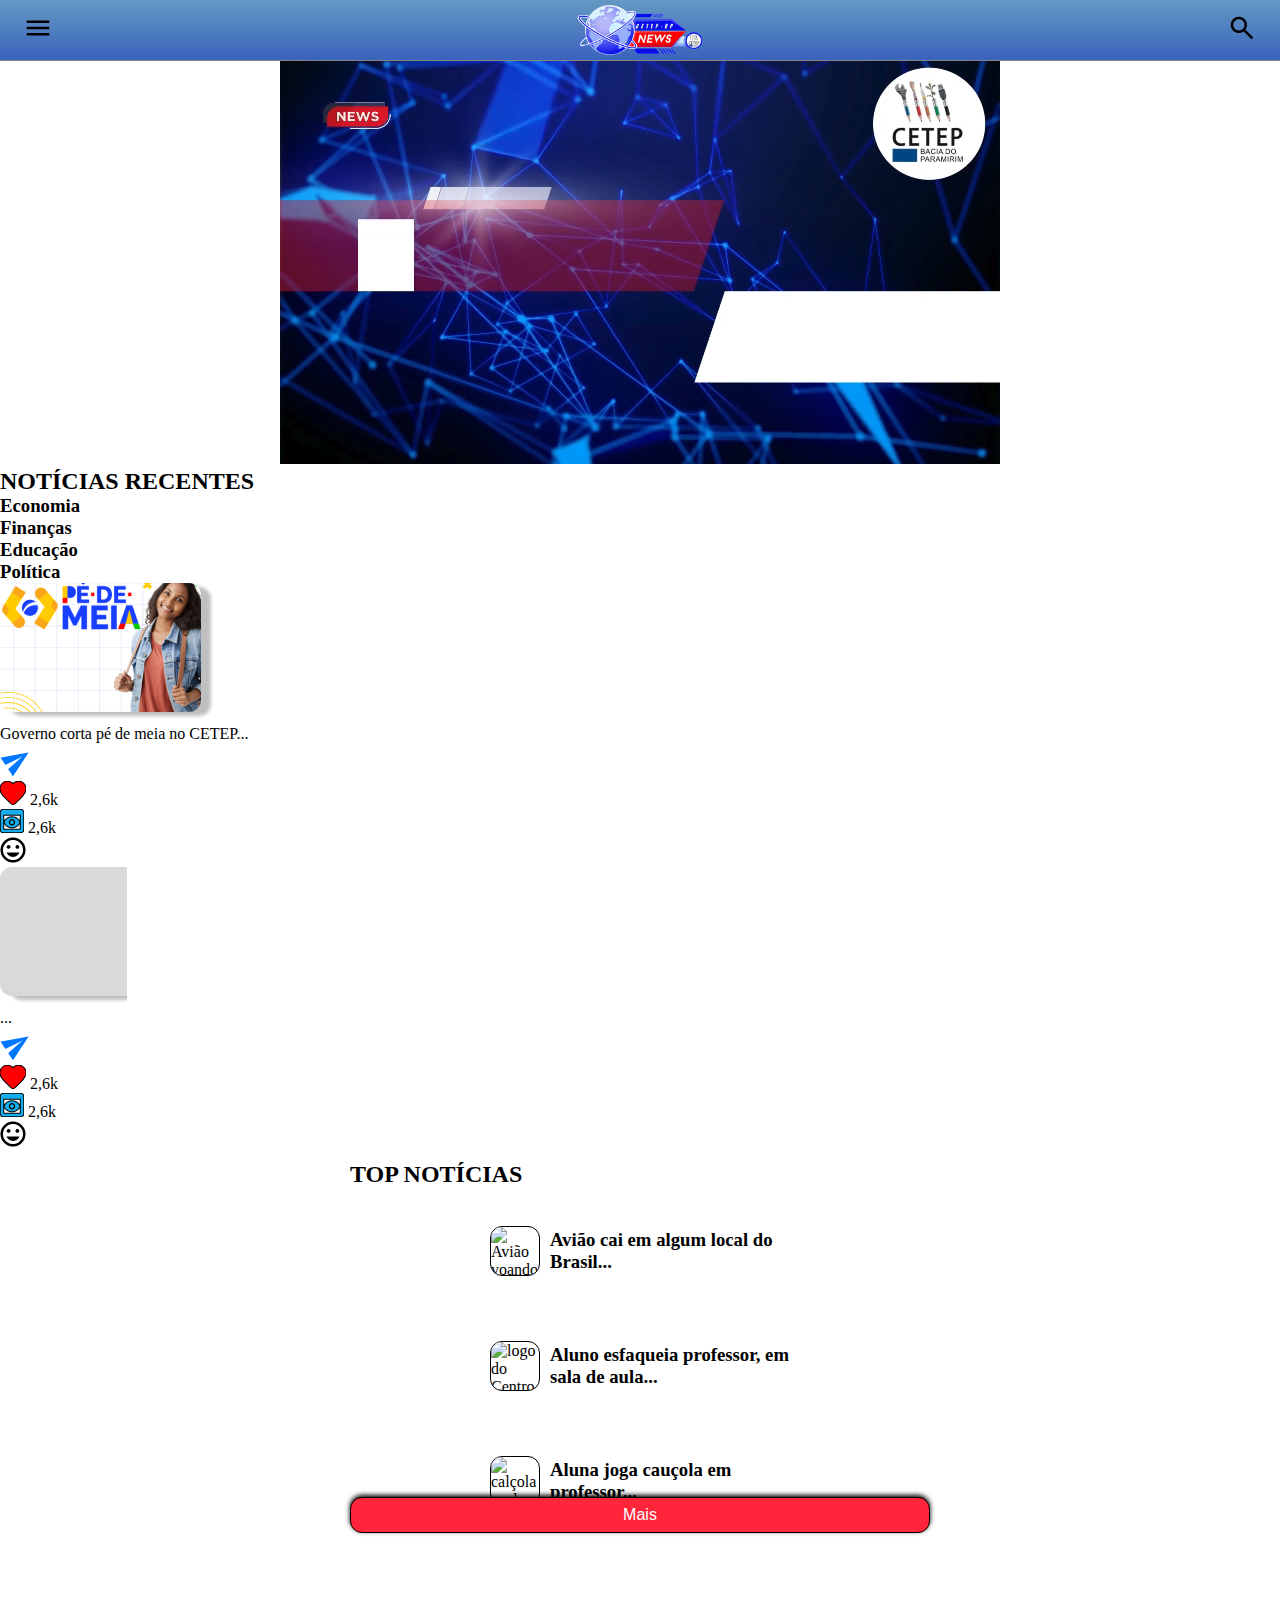
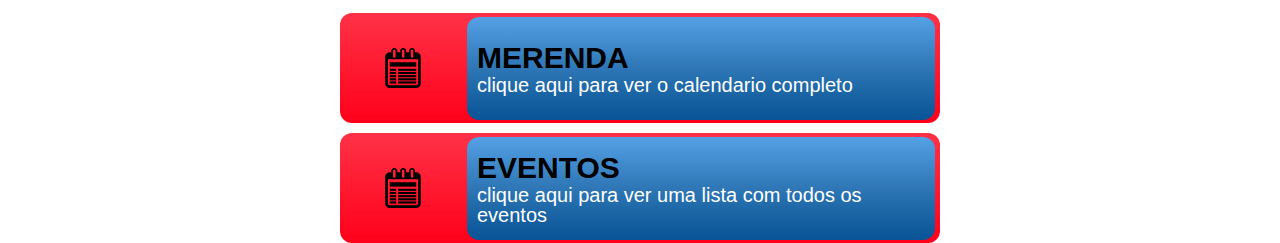
==== index.html @ ab8bcee1 "iniciei a página de pesquisa" ====
<!DOCTYPE html>
<html lang="pt-br">
  <head>
    <meta charset="UTF-8" />
    <meta name="viewport" content="width=device-width, initial-scale=1.0" />
    <title>Document</title>
    <link rel="stylesheet" href="/assets/style/header.css" />
    <link rel="stylesheet" href="/assets/style/video-banner.css" />
    <link rel="stylesheet" href="/assets/style/top_news.css" />
    <link rel="stylesheet" href="/assets/style/btn-event-snack.css" />
    <link rel="stylesheet" href="/assets/style/menu.css" />
  </head>
  <body>
    <header class="header">
        <div class="header__left">
          <button class="icon-btn" aria-label="Menu" onclick="openMenu()">             
              <i class="menu-icon"><img src="/assets/icons/menu.png" alt=""></i>
          </button>
        </div>
        <div class="header__center">
          <img src="/assets/logo.png" alt="Logo" class="logo">
        </div>
        <div class="header__right">
          <button class="icon-btn" aria-label="Buscar" onclick="goToSearchPage()">
              <i class="quest-icon"><img src="/assets/icons/search.png" alt=""></i>  
          </button>
        </div>  
    </header>

    <div id="sidebar" class="sidebar">
      <button class="close-btn" onclick="closeMenu()">
        <img src="/assets/icons/back.png" alt="Back" class="back-icon" />
      </button>
      <ul>
        <li></li>
        <li></li>
        <li></li>
        <li></li>
        <li></li>
        <li></li>
      </ul>
    </div>

    <main class="content-placeholder">
      <section class="video-banner">
        <div class="video-banner__container">
          <video
            muted
            autoplay
            loop
            src="/assets/banner-video/vinheta(720p).mp4"
            type="video/mp4"
          ></video>
        </div>
      </section>

      <section class="recent-news">
        <h2 class="recent-news__title">NOTÍCIAS RECENTES</h2>
        <div class="recent-news__flex-wrapper">
          <h3 class="recent-news__topic recent-news__topic--current">
            Economia
          </h3>
          <h3 class="recent-news__topic">Finanças</h3>
          <h3 class="recent-news__topic">Educação</h3>
          <h3 class="recent-news__topic">Política</h3>
        </div>
        <ul class="recent-news__list">
          <li class="recent-news__list-item">
            <article class="recent-news__article">
              <figure class="recent-news__figure">
                <img
                  class="recent-news__figure-img"
                  src="/assets/imagens/881771d2-0f5d-41e9-b024-b5e7a194ac9a.png"
                  alt="Imagem da notícia Governo corta pé de meia no CETEP"
                />
                <figcaption class="recent-news__figure-description">
                  Governo corta pé de meia no CETEP...
                </figcaption>
              </figure>
              <div class="recent-news__logo-send">
                <img
                  class="recent-news__logo-send-icon"
                  src="/assets/imagens/send.png"
                  alt="Ícone de envio"
                />
              </div>
              <div class="recent-news__flex-wrapper">
                <div class="recent-news__flex-item">
                  <img
                    class="recent-news__flex-item-icon"
                    src="/assets/imagens/favorite.png"
                    alt="Ícone de coração"
                  />
                  <span class="recent-news__flex-item-amount">2,6k</span>
                </div>
                <div class="recent-news__flex-item">
                  <img
                    class="recent-news__flex-item-icon"
                    src="/assets/imagens/preview@2x.png"
                    alt="Ícone de visualizações"
                  />
                  <span class="recent-news__flex-item-amount">2,6k</span>
                </div>
                <div class="recent-news__flex-item">
                  <img
                    class="recent-news__flex-item-icon"
                    src="/assets/imagens/mood.png"
                    alt="Ícone de reação"
                  />
                </div>
              </div>
            </article>
          </li>
          <li class="recent-news__list-item">
            <article class="recent-news__article"></article>
              <figure class="recent-news__figure">
                <img
                  class="recent-news__figure-img"
                  src="/assets/imagens/Noticia 1.png"
                  alt="..."
                />
                <figcaption class="recent-news__figure-description">
                  ...
                </figcaption>
              </figure>
              <div class="recent-news__logo-send">
                <img
                  class="recent-news__logo-send-icon"
                  src="/assets/imagens/send.png"
                  alt="Ícone de envio"
                />
              </div>
              <div class="recent-news__flex-wrapper">
                <div class="recent-news__flex-item">
                  <img
                    class="recent-news__flex-item-icon"
                    src="/assets/imagens/favorite.png"
                    alt="Ícone de coração"
                  />
                  <span class="recent-news__flex-item-amount">2,6k</span>
                </div>
                <div class="recent-news__flex-item">
                  <img
                    class="recent-news__flex-item-icon"
                    src="/assets/imagens/preview@2x.png"
                    alt="Ícone de visualizações"
                  />
                  <span class="recent-news__flex-item-amount">2,6k</span>
                </div>
                <div class="recent-news__flex-item">
                  <img
                    class="recent-news__flex-item-icon"
                    src="/assets/imagens/mood.png"
                    alt="Ícone de reação"
                  />
                </div>
              </div>
            </article>
          </li>
        </ul>
      </section>

      <section class="top-news">
        <h2 class="top-news__title">Top Notícias</h2>
        <div class="top-news__container-news">
          <article class="top-news__container-news__news news-1">
            <div class="top-news__container-news__news__flex-wrapper">
              <img
                class="top-news__news__image"
                src="https://s3-alpha-sig.figma.com/img/9267/a605/ad4c882290904386f408c2b4925c72bc?Expires=1726444800&Key-Pair-Id=APKAQ4GOSFWCVNEHN3O4&Signature=SmlnEPfN4P7Y6n1h6jgkSDFNb5tcEDCjHFh0bXZizIm7yPzZYvLxmJBl0ynG0OcWTeX6sUHoN1j-qKBONegkNFSA9r9N~HwqEWx15SQZUUAmqLRM4RTxiYrfu4nMIyE5uv7cB8iI0AQjtvuCqQRhux5kNaWlJ91FTKhGDXNKeiZgpVrqCcp0MKLJL0Ie0Iyqv6YZWTtBSf-xEJYf-yrtORMC8kNrkS17BtavLcXYt0C-GPNB4QO6h0JZ8ViT27tpC0dclsOsxcoihxuWHzgznBjdclsKi6xRQyUy~-gwHEp-YMFVqYwZWQzg8WNO7Qcv4zG1qI3-szdyKqa5ttTDyw__"
                alt="Avião voando em um céu azul"
              />
              <h3 class="top-news__news__title">
                Avião cai em algum local do Brasil...
              </h3>
            </div>
          </article>
          <article class="top-news__container-news__news news-2">
            <div class="top-news__container-news__news__flex-wrapper">
              <img
                class="top-news__news__image"
                src="https://s3-alpha-sig.figma.com/img/c970/db23/ce4ad0e0dff663d79945827b998bda59?Expires=1726444800&Key-Pair-Id=APKAQ4GOSFWCVNEHN3O4&Signature=LhJaVsnc~i1gOlueGEde0kvOKfjSab0SZWXvaiOBsNJg1kN6RbIWqTPfcnnJPmMIlSY6I9TmQQAopHPjx0GptFPgOGwE2wzwTAZ-RaXbm6r7SuaR4vBLdP8l0r~6DpnSO0U2COv5kPiSBvMS4dL65h3Nle9sWQc8Q1Ct9OslcMU1JIr2L-FapMc24jmzLP-a1Qow4VnBxSxVXPqItj1axMKL4YHxpZJ7Gssl1oiRlcx6F3zcC6moYVAs2oau~AdUN5EIgr4zldjgpFRni4hAhB30HskkFL~15cbW-4~hcgIwaxP-70kThVT4h~ixXXvzvCnh0FyGX9q8Kx58rb484g__"
                alt="logo do Centro Territorial de Educação Profissional da Bacia do Paramirim"
              />
              <h3 class="top-news__news__title">
                Aluno esfaqueia professor, em sala de aula...
              </h3>
            </div>
          </article>
          <article class="top-news__container-news__news news-3">
            <div class="top-news__container-news__news__flex-wrapper">
              <img
                class="top-news__news__image"
                src="https://s3-alpha-sig.figma.com/img/4c82/6944/4626936823f64af91bbf6737865df492?Expires=1726444800&Key-Pair-Id=APKAQ4GOSFWCVNEHN3O4&Signature=GhG9CccRzSScDaRrfyyg1tohVyp6EEpO~ucsHcrXuC30rqVxsqVbTuXVsZ5F7jzzuGjHXcwF6E8mjr9VNo1W4JR9DfP--N~hwmhLJm3A0dcvPIvDg74zwP7ZrIoaOQaG-eOkjAO3ScwqH~YTuTTAktZyYZWbtrHdx~7Lewjo1r8~KUfebMAjVPI3VcVejcmdx9BZ13pZxtcmns3YG~afeXaruHhaeIn4ptIOI24evuX9ZDaGCGlmNYWWRVL3PobLOEX~3Cak4p4qttfNE~0as~qvQOlXZaOmRxZpbHuiMlkza5oUwtE6JytZizoij9~W1SeZGlfJhOYEXifiWHR0Gw__"
                alt="calçola azul em um fundo branco"
              />
              <h3 class="top-news__news__title">
                Aluna joga cauçola em professor...
              </h3>
            </div>
          </article>
          <button class="top-news__news__button">Mais</button>
        </div>
      </section>

      <section>
        <div class="bnt-container">
          <div class="btn-container__flex-wrapper">
            <div class="bnt-container__container-icon">
              <img src="/assets/icons/list.png" alt="Ícone de lista" />
            </div>
            <button class="bnt-container__btn">
              <h3 class="bnt-container__btn__title">Merenda</h3>
              <p class="bnt-container__btn__description">
                clique aqui para ver o calendario completo
              </p>
            </button>
          </div>
          <div class="btn-container__flex-wrapper">
            <div class="bnt-container__container-icon">
              <img src="/assets/icons/list.png" alt="Ícone de lista" />
            </div>
            <button class="bnt-container__btn">
              <h3 class="bnt-container__btn__title">Eventos</h3>
              <p class="bnt-container__btn__description">
                clique aqui para ver uma lista com todos os eventos
              </p>
            </button>
          </div>
        </div>
      </section>
    </main>
<script src="assets/script/menu.js"></script>
<script src="assets/script/search.js"></script>
</body>
</html>
---- assets/style/header.css ----
* {
    margin: 0;
    padding: 0;
    box-sizing: border-box;
}

body {
    padding-top: 60px; 
}

.header {
    margin: 0px;
    position: fixed;
    top: 0;
    left: 0;
    width: 100%;
    height: 61px;
    background: linear-gradient(#6499C3, #3A63BD);
    border-bottom: 1px solid #888585;
    display: flex;
    align-items: center;
    justify-content: space-between;
    padding: 0 10px;
    z-index: 1000;
}

.header__left,
.header__center,
.header__right {
    display: flex;
    align-items: center;
}

.icon-btn {
    background: none;
    border: none;
    font-size: 30px;
    cursor: pointer;
    color: #000000;
    margin: 0 5px;
    padding: 8px;
    transition: background-color 0.3s, color 0.3s;
    line-height: 30px;
}

.icon-btn:hover {
    background-color: #ffffff1e;
}

.icon-btn img{
    width: 30px;
    height: auto;
}

.logo {
    object-fit: contain;
    width: 158px;  
    height: auto;
}

.header__center {
    flex: 1;
    display: flex;
    justify-content: center;
    height: 55px;
}

@media (max-width: 300px) {
    .header {
        height: 50px;  
        padding: 0 5px;  
    }

    .logo {
        width: 120px; 
        max-width: 100%; 
        height: auto;
    }

    .icon-btn {
        padding: 5px; 
    }

    .icon-btn img{
        width: 20px;
    }

    .header__center {
        justify-content: center;
        align-items: center;
    }
}
---- assets/style/video-banner.css ----
.video-banner {
    width: 100%;
    height: auto;
    display: flex;
    align-items: center;
    justify-content: center;
}

.video-banner__container {
    height: 100%;
    width: auto;
    max-width: 100%;
    overflow: hidden;
}

.video-banner__container video {
    width: 100%;
    object-fit: contain;
}
---- assets/style/top_news.css ----
.top-news {
    max-width: 600px;
    padding: 0 10px;
    margin: 0 auto;
}

.top-news__title {
    padding: 10px 0;
    text-transform: uppercase;
}

.top-news__container-news {
    position: relative;
    display: flex;
    flex-direction: column;
    gap: 10px;
}

.top-news__container-news__news {
    border-radius: 12px;
    height: 105px;
    position: relative;
    overflow: hidden;
    padding: 0 5px;
}

.top-news__container-news__news::before {
    content: "";
    position: absolute;
    top: 0;
    left: 0;
    width: 100%;
    height: 100%;
    opacity: 0.5;
    background-size: cover;
    background-position: center;
    z-index: -1;
}

.news-1::before {
    background-image: url('https://s3-alpha-sig.figma.com/img/4b69/0b40/750e8a2194b7a13f35cb87f36e33505f?Expires=1726444800&Key-Pair-Id=APKAQ4GOSFWCVNEHN3O4&Signature=BT1iXRDtd8vjC~mhBs3nJO~cOgImQofwvvz~NtLfVUqpKIaRCvh~y93N7~b8f5tbQflgb~pk7NFDVa0VGn7hZjeUfsrXuIWX8GifHLWrkaJn7afSFfYvm6APDJtRKYHmijJ9Mo7z1OefmziZfIXyR00SMMCqgAi44A1VI5x8ljwUzzEgg2RfQF9fTbgJQefQ74tZWqhgIa2aHRRIshY40uidWS3p4071Ccn2XZJkBCP0221OLifiotIxMnstFhDVjHY32~y-sZlLbb4ZIAnwMrFy4MFU9tx9M8E5FAMXcuRO~1uonkJFMgydeLXWIcsuMs7R6n2tHBsG2ZofGrzv3w__');
}

.news-2::before {
    background-image: url('https://s3-alpha-sig.figma.com/img/06b6/49b7/d68ef55b9555887b4f47e6476ecf3542?Expires=1726444800&Key-Pair-Id=APKAQ4GOSFWCVNEHN3O4&Signature=iJQrkOLai3PvTvkHbUgUu9Bun8g3~dLXmuEbhT7E8IoLsj~[base64]~pz5Uq9KV~uJQA3MCqNwrsZ-w-kRZ8xDuIrCQwHPqo7~nqc7o6loYTLcgCXWZnA__');
}

.news-3::before {
    background-image: url('https://s3-alpha-sig.figma.com/img/f53c/5359/126b710d414960adc6b69b098dd672f1?Expires=1726444800&Key-Pair-Id=APKAQ4GOSFWCVNEHN3O4&Signature=F8DjsXarquME~0NTX2Ji14OC2Qw7ha1mx7UJweSfB9CFH0gkbhxWQ9actuJ2lthyZhdhRq5t62-N3QCNUIi0IyxMnUuqNKukQLUUau8bY12uMVyQeSOFqsiGBSYbJGFeHj-346m4fvP55gbipVZ~CSXN77A8sReYtenq2mJux6DpcwZfjoNxnwgr2yRy5z8XWDuzhYPW26Mix5kezRAq97WEZ3cVPbKUufEL~73RhPrsLY3F5-x4x47AMEJZ4RTx8uXWEVq1dDqRMqW2UKeddHM3SZIfRXgaL0hpwoBY-aShR0RLSh1QSk7wgALmVXAjJqcSU1DCa-OX7OPYc~mm9w__');
}

.top-news__container-news__news__flex-wrapper {
    display: flex;
    align-items: center;
    height: 100%;
    justify-content: center;
    gap: 10px;
}

.top-news__news__image {
    width: 50px;
    height: 50px;
    border: 1px solid black;
    border-radius: 12px;
}

.top-news__news__title {
    max-width: 240px;
}

.top-news__news__button {
    width: 100%;
    height: 36px;
    border: 1px solid black;
    border-radius: 12px;
    background-color: #FF263C;
    color: #fff;
    font-size: 16px;
    box-shadow: 0px -2px 5px black;
    position: absolute;
    bottom: 0;
    cursor: pointer;
}
---- assets/style/btn-event-snack.css ----
.bnt-container {
    display: flex;
    flex-direction: column;
    gap: 10px;
    max-width: 600px;
    margin: 80px auto 0;
}

.btn-container__flex-wrapper {
    display: flex;
    align-items: center;
    height: 110px;
    background-image: linear-gradient(to bottom, #FF3247, #FF001A);
    border-radius: 12px;
    justify-content: space-between;
    padding: 5px;
    gap: 5px;
}

.bnt-container__container-icon {
    width: 20%;
    display: flex;
    justify-content: center;
}

.bnt-container__btn {
    width: 80%;
    background-image: linear-gradient(to bottom, #54A1E5, #2E76B5, #075395);
    border: none;
    border-radius: 12px;
    cursor: pointer;
    padding: 5px 10px;
    height: 103px;
    text-align: left;
}

.bnt-container__btn__title {
    font-size: 30px;
    text-transform: uppercase;
}

.bnt-container__btn__description {
    font-size: 20px;
    font-weight: 400;
    line-height: 20px;
    color: #fff;
}
---- assets/style/menu.css ----
.sidebar {
    height: 646px;
    width:308px ;
    position: fixed;
    top: 0;
    left: -308px;
    background-color: #555555;
    overflow-x: hidden;
    transition: left 0.5s;
    padding-top: 20px;
    z-index: 1000;
    border-radius: 0px 12px 12px 0px;
    border: 1px #000000;
}

.sidebar.open{
    left: 0;
}

.sidebar ul {
    list-style-type: none;
    padding: 32px 10px;
}

.sidebar ul li {
    padding: 0px;
    margin: 10px 0px;
    text-align: left;
    background-color:#2C2C2C ;
    width: 276px;
    height: 48px;
    border-radius: 8px;
}

.sidebar .close-btn {
    position: absolute;
    top: 16px;
    left: 16px;
    background: none;
    border: none;
    cursor: pointer;
    
}

.sidebar .back-icon {
    width: 30px;
    height: auto;
}
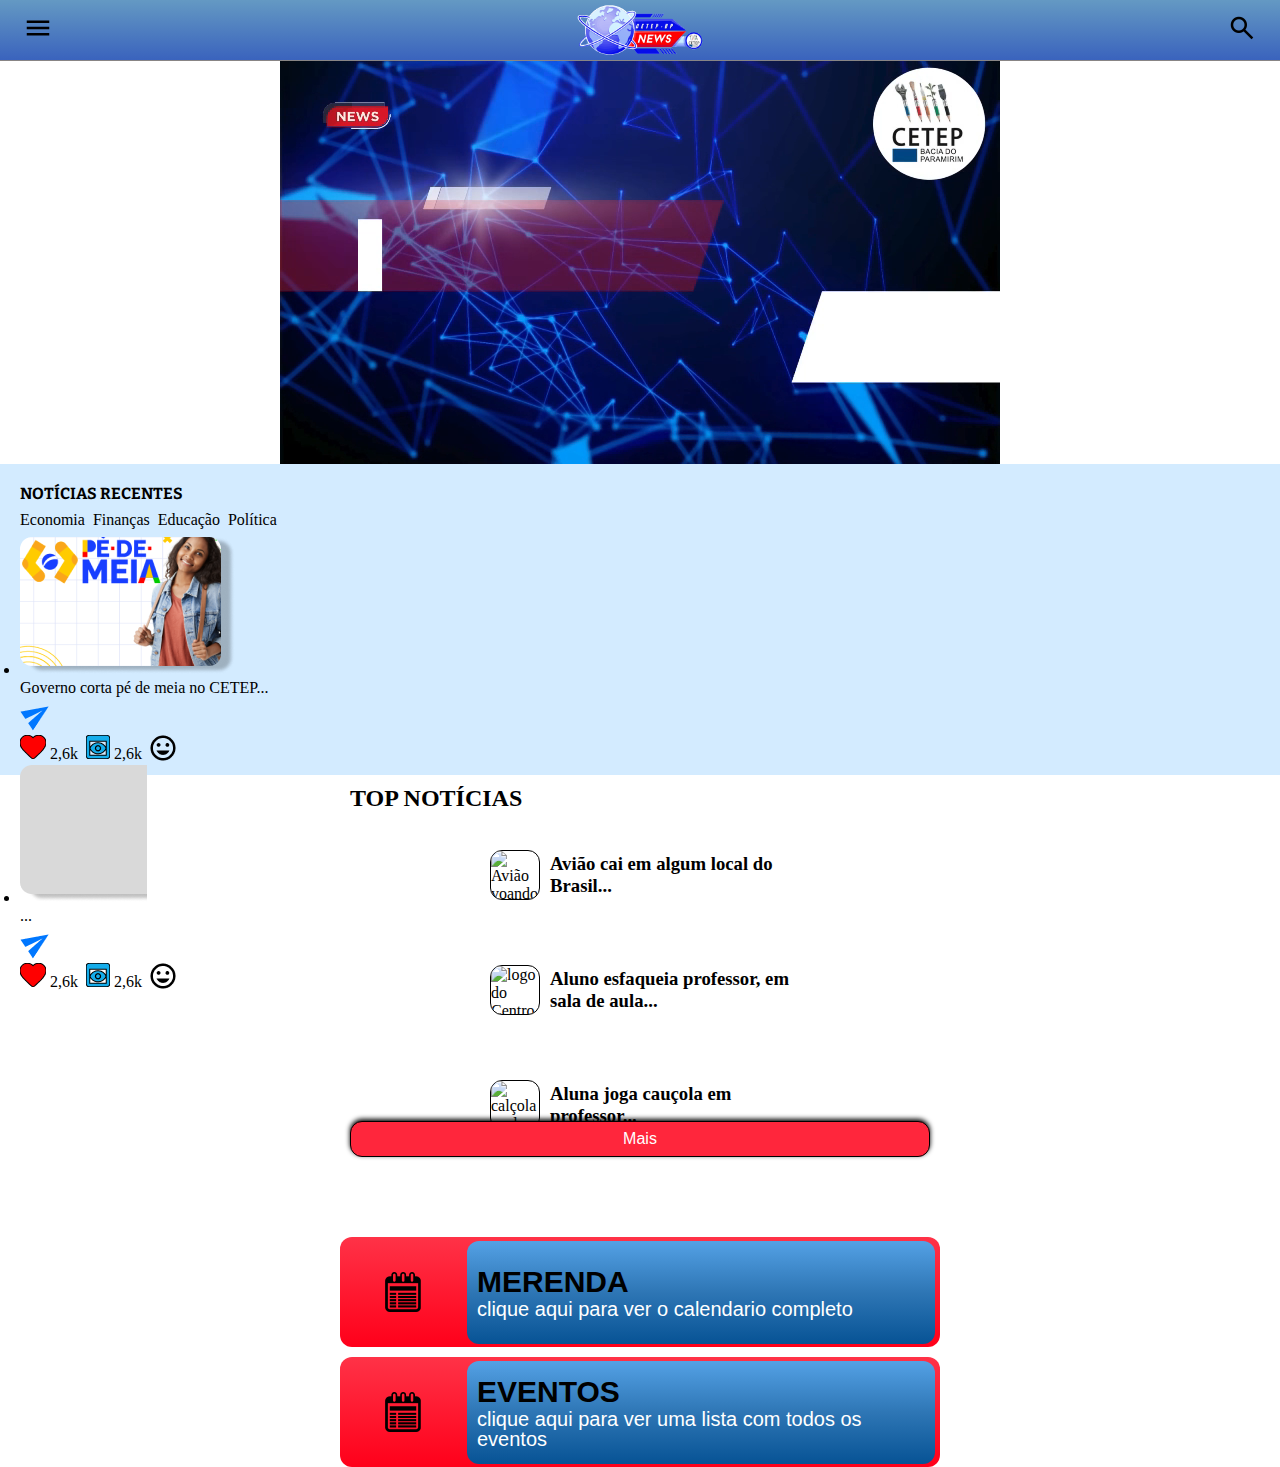
==== commit ae0a91e1: "Iniciei a estilização nas noticias recentes e criei, na verdade separei o css padrão no index.css" ====
--- a/index.html
+++ b/index.html
@@ -4,29 +4,37 @@
     <meta charset="UTF-8" />
     <meta name="viewport" content="width=device-width, initial-scale=1.0" />
     <title>Document</title>
+
+    <link rel="preconnect" href="https://fonts.googleapis.com">
+    <link rel="preconnect" href="https://fonts.gstatic.com" crossorigin>
+    <link href="https://fonts.googleapis.com/css2?family=Bitter:ital,wght@0,100..900;1,100..900&display=swap" rel="stylesheet">
+
+    <link rel="stylesheet" href="/assets/style/index.css">
     <link rel="stylesheet" href="/assets/style/header.css" />
     <link rel="stylesheet" href="/assets/style/video-banner.css" />
+    <link rel="stylesheet" href="/assets/style/recent-news.css">
     <link rel="stylesheet" href="/assets/style/top_news.css" />
     <link rel="stylesheet" href="/assets/style/btn-event-snack.css" />
     <link rel="stylesheet" href="/assets/style/menu.css" />
+
+
   </head>
   <body>
     <header class="header">
-        <div class="header__left">
-          <button class="icon-btn" aria-label="Menu" onclick="openMenu()">             
-              <i class="menu-icon"><img src="/assets/icons/menu.png" alt=""></i>
-          </button>
-        </div>
-        <div class="header__center">
-          <img src="/assets/logo.png" alt="Logo" class="logo">
-        </div>
-        <div class="header__right">
-          <button class="icon-btn" aria-label="Buscar" onclick="goToSearchPage()">
-              <i class="quest-icon"><img src="/assets/icons/search.png" alt=""></i>  
-          </button>
-        </div>  
+      <div class="header__left">
+        <button class="icon-btn" aria-label="Menu" onclick="openMenu()">
+            <i class="menu-icon"><img src="/assets/icons/menu.png" alt=""></i>
+        </button>
+      </div>
+      <div class="header__center">
+        <img src="/assets/logo.png" alt="Logo" class="logo">
+      </div>
+      <div class="header__right">
+        <button class="icon-btn" aria-label="Buscar" onclick="goToSearchPage()">
+            <i class="quest-icon"><img src="/assets/icons/search.png" alt=""></i>
+        </button>
+      </div>
     </header>
-
     <div id="sidebar" class="sidebar">
       <button class="close-btn" onclick="closeMenu()">
         <img src="/assets/icons/back.png" alt="Back" class="back-icon" />
@@ -40,196 +48,194 @@
         <li></li>
       </ul>
     </div>
-
-    <main class="content-placeholder">
-      <section class="video-banner">
-        <div class="video-banner__container">
-          <video
-            muted
-            autoplay
-            loop
-            src="/assets/banner-video/vinheta(720p).mp4"
-            type="video/mp4"
-          ></video>
-        </div>
-      </section>
-
-      <section class="recent-news">
-        <h2 class="recent-news__title">NOTÍCIAS RECENTES</h2>
-        <div class="recent-news__flex-wrapper">
-          <h3 class="recent-news__topic recent-news__topic--current">
-            Economia
-          </h3>
-          <h3 class="recent-news__topic">Finanças</h3>
-          <h3 class="recent-news__topic">Educação</h3>
-          <h3 class="recent-news__topic">Política</h3>
-        </div>
-        <ul class="recent-news__list">
-          <li class="recent-news__list-item">
-            <article class="recent-news__article">
-              <figure class="recent-news__figure">
+    <div class="container">
+      <main class="content-placeholder">
+        <section class="video-banner">
+          <div class="video-banner__container">
+            <video
+              muted
+              autoplay
+              loop
+              src="/assets/banner-video/vinheta(720p).mp4"
+              type="video/mp4"
+            ></video>
+          </div>
+        </section>
+        <section class="recent-news">
+          <h2 class="recent-news__title">NOTÍCIAS RECENTES</h2>
+          <div class="recent-news__flex-wrapper">
+            <h3 class="recent-news__topic recent-news__topic--current">
+              Economia
+            </h3>
+            <h3 class="recent-news__topic">Finanças</h3>
+            <h3 class="recent-news__topic">Educação</h3>
+            <h3 class="recent-news__topic">Política</h3>
+          </div>
+          <ul class="recent-news__list">
+            <li class="recent-news__list-item">
+              <article class="recent-news__article">
+                <figure class="recent-news__figure">
+                  <img
+                    class="recent-news__figure-img"
+                    src="/assets/imagens/881771d2-0f5d-41e9-b024-b5e7a194ac9a.png"
+                    alt="Imagem da notícia Governo corta pé de meia no CETEP"
+                  />
+                  <figcaption class="recent-news__figure-description">
+                    Governo corta pé de meia no CETEP...
+                  </figcaption>
+                </figure>
+                <div class="recent-news__logo-send">
+                  <img
+                    class="recent-news__logo-send-icon"
+                    src="/assets/imagens/send.png"
+                    alt="Ícone de envio"
+                  />
+                </div>
+                <div class="recent-news__flex-wrapper">
+                  <div class="recent-news__flex-item">
+                    <img
+                      class="recent-news__flex-item-icon"
+                      src="/assets/imagens/favorite.png"
+                      alt="Ícone de coração"
+                    />
+                    <span class="recent-news__flex-item-amount">2,6k</span>
+                  </div>
+                  <div class="recent-news__flex-item">
+                    <img
+                      class="recent-news__flex-item-icon"
+                      src="/assets/imagens/preview@2x.png"
+                      alt="Ícone de visualizações"
+                    />
+                    <span class="recent-news__flex-item-amount">2,6k</span>
+                  </div>
+                  <div class="recent-news__flex-item">
+                    <img
+                      class="recent-news__flex-item-icon"
+                      src="/assets/imagens/mood.png"
+                      alt="Ícone de reação"
+                    />
+                  </div>
+                </div>
+              </article>
+            </li>
+            <li class="recent-news__list-item">
+              <article class="recent-news__article"></article>
+                <figure class="recent-news__figure">
+                  <img
+                    class="recent-news__figure-img"
+                    src="/assets/imagens/Noticia 1.png"
+                    alt="..."
+                  />
+                  <figcaption class="recent-news__figure-description">
+                    ...
+                  </figcaption>
+                </figure>
+                <div class="recent-news__logo-send">
+                  <img
+                    class="recent-news__logo-send-icon"
+                    src="/assets/imagens/send.png"
+                    alt="Ícone de envio"
+                  />
+                </div>
+                <div class="recent-news__flex-wrapper">
+                  <div class="recent-news__flex-item">
+                    <img
+                      class="recent-news__flex-item-icon"
+                      src="/assets/imagens/favorite.png"
+                      alt="Ícone de coração"
+                    />
+                    <span class="recent-news__flex-item-amount">2,6k</span>
+                  </div>
+                  <div class="recent-news__flex-item">
+                    <img
+                      class="recent-news__flex-item-icon"
+                      src="/assets/imagens/preview@2x.png"
+                      alt="Ícone de visualizações"
+                    />
+                    <span class="recent-news__flex-item-amount">2,6k</span>
+                  </div>
+                  <div class="recent-news__flex-item">
+                    <img
+                      class="recent-news__flex-item-icon"
+                      src="/assets/imagens/mood.png"
+                      alt="Ícone de reação"
+                    />
+                  </div>
+                </div>
+              </article>
+            </li>
+          </ul>
+        </section>
+        <section class="top-news">
+          <h2 class="top-news__title">Top Notícias</h2>
+          <div class="top-news__container-news">
+            <article class="top-news__container-news__news news-1">
+              <div class="top-news__container-news__news__flex-wrapper">
                 <img
-                  class="recent-news__figure-img"
-                  src="/assets/imagens/881771d2-0f5d-41e9-b024-b5e7a194ac9a.png"
-                  alt="Imagem da notícia Governo corta pé de meia no CETEP"
+                  class="top-news__news__image"
+                  src="https://s3-alpha-sig.figma.com/img/9267/a605/ad4c882290904386f408c2b4925c72bc?Expires=1726444800&Key-Pair-Id=APKAQ4GOSFWCVNEHN3O4&Signature=SmlnEPfN4P7Y6n1h6jgkSDFNb5tcEDCjHFh0bXZizIm7yPzZYvLxmJBl0ynG0OcWTeX6sUHoN1j-qKBONegkNFSA9r9N~HwqEWx15SQZUUAmqLRM4RTxiYrfu4nMIyE5uv7cB8iI0AQjtvuCqQRhux5kNaWlJ91FTKhGDXNKeiZgpVrqCcp0MKLJL0Ie0Iyqv6YZWTtBSf-xEJYf-yrtORMC8kNrkS17BtavLcXYt0C-GPNB4QO6h0JZ8ViT27tpC0dclsOsxcoihxuWHzgznBjdclsKi6xRQyUy~-gwHEp-YMFVqYwZWQzg8WNO7Qcv4zG1qI3-szdyKqa5ttTDyw__"
+                  alt="Avião voando em um céu azul"
                 />
-                <figcaption class="recent-news__figure-description">
-                  Governo corta pé de meia no CETEP...
-                </figcaption>
-              </figure>
-              <div class="recent-news__logo-send">
+                <h3 class="top-news__news__title">
+                  Avião cai em algum local do Brasil...
+                </h3>
+              </div>
+            </article>
+            <article class="top-news__container-news__news news-2">
+              <div class="top-news__container-news__news__flex-wrapper">
                 <img
-                  class="recent-news__logo-send-icon"
-                  src="/assets/imagens/send.png"
-                  alt="Ícone de envio"
+                  class="top-news__news__image"
+                  src="https://s3-alpha-sig.figma.com/img/c970/db23/ce4ad0e0dff663d79945827b998bda59?Expires=1726444800&Key-Pair-Id=APKAQ4GOSFWCVNEHN3O4&Signature=LhJaVsnc~i1gOlueGEde0kvOKfjSab0SZWXvaiOBsNJg1kN6RbIWqTPfcnnJPmMIlSY6I9TmQQAopHPjx0GptFPgOGwE2wzwTAZ-RaXbm6r7SuaR4vBLdP8l0r~6DpnSO0U2COv5kPiSBvMS4dL65h3Nle9sWQc8Q1Ct9OslcMU1JIr2L-FapMc24jmzLP-a1Qow4VnBxSxVXPqItj1axMKL4YHxpZJ7Gssl1oiRlcx6F3zcC6moYVAs2oau~AdUN5EIgr4zldjgpFRni4hAhB30HskkFL~15cbW-4~hcgIwaxP-70kThVT4h~ixXXvzvCnh0FyGX9q8Kx58rb484g__"
+                  alt="logo do Centro Territorial de Educação Profissional da Bacia do Paramirim"
                 />
-              </div>
-              <div class="recent-news__flex-wrapper">
-                <div class="recent-news__flex-item">
-                  <img
-                    class="recent-news__flex-item-icon"
-                    src="/assets/imagens/favorite.png"
-                    alt="Ícone de coração"
-                  />
-                  <span class="recent-news__flex-item-amount">2,6k</span>
-                </div>
-                <div class="recent-news__flex-item">
-                  <img
-                    class="recent-news__flex-item-icon"
-                    src="/assets/imagens/preview@2x.png"
-                    alt="Ícone de visualizações"
-                  />
-                  <span class="recent-news__flex-item-amount">2,6k</span>
-                </div>
-                <div class="recent-news__flex-item">
-                  <img
-                    class="recent-news__flex-item-icon"
-                    src="/assets/imagens/mood.png"
-                    alt="Ícone de reação"
-                  />
-                </div>
+                <h3 class="top-news__news__title">
+                  Aluno esfaqueia professor, em sala de aula...
+                </h3>
               </div>
             </article>
-          </li>
-          <li class="recent-news__list-item">
-            <article class="recent-news__article"></article>
-              <figure class="recent-news__figure">
+            <article class="top-news__container-news__news news-3">
+              <div class="top-news__container-news__news__flex-wrapper">
                 <img
-                  class="recent-news__figure-img"
-                  src="/assets/imagens/Noticia 1.png"
-                  alt="..."
+                  class="top-news__news__image"
+                  src="https://s3-alpha-sig.figma.com/img/4c82/6944/4626936823f64af91bbf6737865df492?Expires=1726444800&Key-Pair-Id=APKAQ4GOSFWCVNEHN3O4&Signature=GhG9CccRzSScDaRrfyyg1tohVyp6EEpO~ucsHcrXuC30rqVxsqVbTuXVsZ5F7jzzuGjHXcwF6E8mjr9VNo1W4JR9DfP--N~hwmhLJm3A0dcvPIvDg74zwP7ZrIoaOQaG-eOkjAO3ScwqH~YTuTTAktZyYZWbtrHdx~7Lewjo1r8~KUfebMAjVPI3VcVejcmdx9BZ13pZxtcmns3YG~afeXaruHhaeIn4ptIOI24evuX9ZDaGCGlmNYWWRVL3PobLOEX~3Cak4p4qttfNE~0as~qvQOlXZaOmRxZpbHuiMlkza5oUwtE6JytZizoij9~W1SeZGlfJhOYEXifiWHR0Gw__"
+                  alt="calçola azul em um fundo branco"
                 />
-                <figcaption class="recent-news__figure-description">
-                  ...
-                </figcaption>
-              </figure>
-              <div class="recent-news__logo-send">
-                <img
-                  class="recent-news__logo-send-icon"
-                  src="/assets/imagens/send.png"
-                  alt="Ícone de envio"
-                />
-              </div>
-              <div class="recent-news__flex-wrapper">
-                <div class="recent-news__flex-item">
-                  <img
-                    class="recent-news__flex-item-icon"
-                    src="/assets/imagens/favorite.png"
-                    alt="Ícone de coração"
-                  />
-                  <span class="recent-news__flex-item-amount">2,6k</span>
-                </div>
-                <div class="recent-news__flex-item">
-                  <img
-                    class="recent-news__flex-item-icon"
-                    src="/assets/imagens/preview@2x.png"
-                    alt="Ícone de visualizações"
-                  />
-                  <span class="recent-news__flex-item-amount">2,6k</span>
-                </div>
-                <div class="recent-news__flex-item">
-                  <img
-                    class="recent-news__flex-item-icon"
-                    src="/assets/imagens/mood.png"
-                    alt="Ícone de reação"
-                  />
-                </div>
+                <h3 class="top-news__news__title">
+                  Aluna joga cauçola em professor...
+                </h3>
               </div>
             </article>
-          </li>
-        </ul>
-      </section>
-
-      <section class="top-news">
-        <h2 class="top-news__title">Top Notícias</h2>
-        <div class="top-news__container-news">
-          <article class="top-news__container-news__news news-1">
-            <div class="top-news__container-news__news__flex-wrapper">
-              <img
-                class="top-news__news__image"
-                src="https://s3-alpha-sig.figma.com/img/9267/a605/ad4c882290904386f408c2b4925c72bc?Expires=1726444800&Key-Pair-Id=APKAQ4GOSFWCVNEHN3O4&Signature=SmlnEPfN4P7Y6n1h6jgkSDFNb5tcEDCjHFh0bXZizIm7yPzZYvLxmJBl0ynG0OcWTeX6sUHoN1j-qKBONegkNFSA9r9N~HwqEWx15SQZUUAmqLRM4RTxiYrfu4nMIyE5uv7cB8iI0AQjtvuCqQRhux5kNaWlJ91FTKhGDXNKeiZgpVrqCcp0MKLJL0Ie0Iyqv6YZWTtBSf-xEJYf-yrtORMC8kNrkS17BtavLcXYt0C-GPNB4QO6h0JZ8ViT27tpC0dclsOsxcoihxuWHzgznBjdclsKi6xRQyUy~-gwHEp-YMFVqYwZWQzg8WNO7Qcv4zG1qI3-szdyKqa5ttTDyw__"
-                alt="Avião voando em um céu azul"
-              />
-              <h3 class="top-news__news__title">
-                Avião cai em algum local do Brasil...
-              </h3>
+            <button class="top-news__news__button">Mais</button>
+          </div>
+        </section>
+        <section>
+          <div class="bnt-container">
+            <div class="btn-container__flex-wrapper">
+              <div class="bnt-container__container-icon">
+                <img src="/assets/icons/list.png" alt="Ícone de lista" />
+              </div>
+              <button class="bnt-container__btn">
+                <h3 class="bnt-container__btn__title">Merenda</h3>
+                <p class="bnt-container__btn__description">
+                  clique aqui para ver o calendario completo
+                </p>
+              </button>
             </div>
-          </article>
-          <article class="top-news__container-news__news news-2">
-            <div class="top-news__container-news__news__flex-wrapper">
-              <img
-                class="top-news__news__image"
-                src="https://s3-alpha-sig.figma.com/img/c970/db23/ce4ad0e0dff663d79945827b998bda59?Expires=1726444800&Key-Pair-Id=APKAQ4GOSFWCVNEHN3O4&Signature=LhJaVsnc~i1gOlueGEde0kvOKfjSab0SZWXvaiOBsNJg1kN6RbIWqTPfcnnJPmMIlSY6I9TmQQAopHPjx0GptFPgOGwE2wzwTAZ-RaXbm6r7SuaR4vBLdP8l0r~6DpnSO0U2COv5kPiSBvMS4dL65h3Nle9sWQc8Q1Ct9OslcMU1JIr2L-FapMc24jmzLP-a1Qow4VnBxSxVXPqItj1axMKL4YHxpZJ7Gssl1oiRlcx6F3zcC6moYVAs2oau~AdUN5EIgr4zldjgpFRni4hAhB30HskkFL~15cbW-4~hcgIwaxP-70kThVT4h~ixXXvzvCnh0FyGX9q8Kx58rb484g__"
-                alt="logo do Centro Territorial de Educação Profissional da Bacia do Paramirim"
-              />
-              <h3 class="top-news__news__title">
-                Aluno esfaqueia professor, em sala de aula...
-              </h3>
+            <div class="btn-container__flex-wrapper">
+              <div class="bnt-container__container-icon">
+                <img src="/assets/icons/list.png" alt="Ícone de lista" />
+              </div>
+              <button class="bnt-container__btn">
+                <h3 class="bnt-container__btn__title">Eventos</h3>
+                <p class="bnt-container__btn__description">
+                  clique aqui para ver uma lista com todos os eventos
+                </p>
+              </button>
             </div>
-          </article>
-          <article class="top-news__container-news__news news-3">
-            <div class="top-news__container-news__news__flex-wrapper">
-              <img
-                class="top-news__news__image"
-                src="https://s3-alpha-sig.figma.com/img/4c82/6944/4626936823f64af91bbf6737865df492?Expires=1726444800&Key-Pair-Id=APKAQ4GOSFWCVNEHN3O4&Signature=GhG9CccRzSScDaRrfyyg1tohVyp6EEpO~ucsHcrXuC30rqVxsqVbTuXVsZ5F7jzzuGjHXcwF6E8mjr9VNo1W4JR9DfP--N~hwmhLJm3A0dcvPIvDg74zwP7ZrIoaOQaG-eOkjAO3ScwqH~YTuTTAktZyYZWbtrHdx~7Lewjo1r8~KUfebMAjVPI3VcVejcmdx9BZ13pZxtcmns3YG~afeXaruHhaeIn4ptIOI24evuX9ZDaGCGlmNYWWRVL3PobLOEX~3Cak4p4qttfNE~0as~qvQOlXZaOmRxZpbHuiMlkza5oUwtE6JytZizoij9~W1SeZGlfJhOYEXifiWHR0Gw__"
-                alt="calçola azul em um fundo branco"
-              />
-              <h3 class="top-news__news__title">
-                Aluna joga cauçola em professor...
-              </h3>
-            </div>
-          </article>
-          <button class="top-news__news__button">Mais</button>
-        </div>
-      </section>
-
-      <section>
-        <div class="bnt-container">
-          <div class="btn-container__flex-wrapper">
-            <div class="bnt-container__container-icon">
-              <img src="/assets/icons/list.png" alt="Ícone de lista" />
-            </div>
-            <button class="bnt-container__btn">
-              <h3 class="bnt-container__btn__title">Merenda</h3>
-              <p class="bnt-container__btn__description">
-                clique aqui para ver o calendario completo
-              </p>
-            </button>
-          </div>
-          <div class="btn-container__flex-wrapper">
-            <div class="bnt-container__container-icon">
-              <img src="/assets/icons/list.png" alt="Ícone de lista" />
-            </div>
-            <button class="bnt-container__btn">
-              <h3 class="bnt-container__btn__title">Eventos</h3>
-              <p class="bnt-container__btn__description">
-                clique aqui para ver uma lista com todos os eventos
-              </p>
-            </button>
-          </div>
-        </div>
-      </section>
-    </main>
+          </div>
+        </section>
+      </main>
+    </div>
 <script src="assets/script/menu.js"></script>
 <script src="assets/script/search.js"></script>
 </body>
--- a/assets/style/index.css
+++ b/assets/style/index.css
@@ -0,0 +1,21 @@
+* {
+    margin: 0;
+    padding: 0;
+    box-sizing: border-box;
+}
+
+body {
+    padding-top: 60px; 
+}
+
+.container {
+    width: 100%;
+    max-width: 1400px;
+    margin: 0 auto;
+}
+
+@media(min-width: 1400px) {
+    .container {
+        background-color: #cccccc33;
+    }
+}--- a/assets/style/header.css
+++ b/assets/style/header.css
@@ -1,13 +1,3 @@
-* {
-    margin: 0;
-    padding: 0;
-    box-sizing: border-box;
-}
-
-body {
-    padding-top: 60px; 
-}
-
 .header {
     margin: 0px;
     position: fixed;
--- a/assets/style/recent-news.css
+++ b/assets/style/recent-news.css
@@ -0,0 +1,32 @@
+.recent-news {
+    margin-top: -3.77px;
+    padding: 20px;
+
+    width: 100%;
+    height: 311px;
+
+    font-size: 1rem;
+
+    background-color: #008cff2c;
+
+    display: flex;
+    flex-direction: column;
+    gap: 8px;
+}
+
+.recent-news__title {
+    font-family: 'Bitter', serif;
+    font-size: 1em;
+    font-weight: 700;
+    line-height: 19px;
+}
+
+.recent-news__flex-wrapper {
+    display: flex;
+    gap: 8px;
+}
+
+.recent-news__topic {
+    font-size: 1em;
+    font-weight: 500;
+}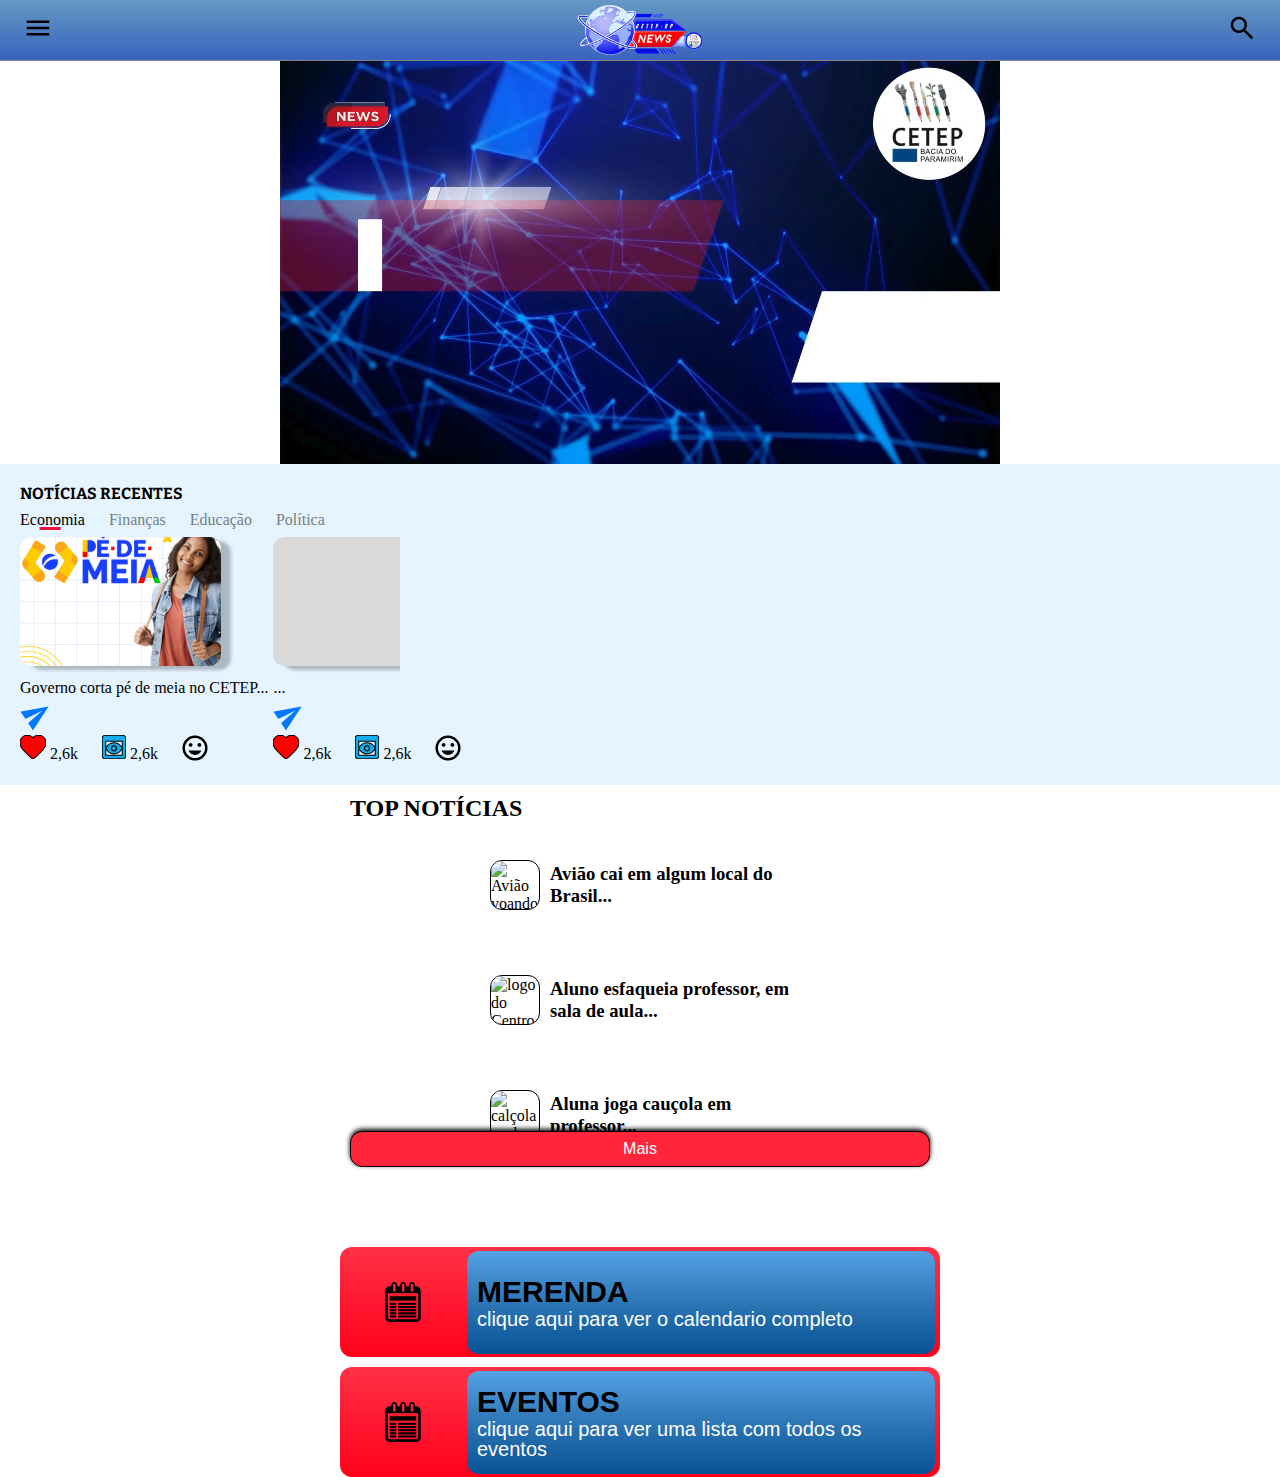
==== commit dc172635: "Estilizando o recent-news, o container das notícias e os tópicos das notícias" ====
--- a/index.html
+++ b/index.html
@@ -48,194 +48,192 @@
         <li></li>
       </ul>
     </div>
-    <div class="container">
-      <main class="content-placeholder">
-        <section class="video-banner">
-          <div class="video-banner__container">
-            <video
-              muted
-              autoplay
-              loop
-              src="/assets/banner-video/vinheta(720p).mp4"
-              type="video/mp4"
-            ></video>
+    <main class="container">
+      <section class="video-banner">
+        <div class="video-banner__container">
+          <video
+            muted
+            autoplay
+            loop
+            src="/assets/banner-video/vinheta(720p).mp4"
+            type="video/mp4"
+          ></video>
+        </div>
+      </section>
+      <section class="recent-news">
+        <h2 class="recent-news__title">NOTÍCIAS RECENTES</h2>
+        <div class="recent-news__flex-wrapper">
+          <h3 class="recent-news__topic recent-news__topic--current">
+            Economia
+          </h3>
+          <h3 class="recent-news__topic">Finanças</h3>
+          <h3 class="recent-news__topic">Educação</h3>
+          <h3 class="recent-news__topic">Política</h3>
+        </div>
+        <ul class="recent-news__list">
+          <li class="recent-news__list-item">
+            <article class="recent-news__article">
+              <figure class="recent-news__figure">
+                <img
+                  class="recent-news__figure-img"
+                  src="/assets/imagens/881771d2-0f5d-41e9-b024-b5e7a194ac9a.png"
+                  alt="Imagem da notícia Governo corta pé de meia no CETEP"
+                />
+                <figcaption class="recent-news__figure-description">
+                  Governo corta pé de meia no CETEP...
+                </figcaption>
+              </figure>
+              <div class="recent-news__logo-send">
+                <img
+                  class="recent-news__logo-send-icon"
+                  src="/assets/imagens/send.png"
+                  alt="Ícone de envio"
+                />
+              </div>
+              <div class="recent-news__flex-wrapper">
+                <div class="recent-news__flex-item">
+                  <img
+                    class="recent-news__flex-item-icon"
+                    src="/assets/imagens/favorite.png"
+                    alt="Ícone de coração"
+                  />
+                  <span class="recent-news__flex-item-amount">2,6k</span>
+                </div>
+                <div class="recent-news__flex-item">
+                  <img
+                    class="recent-news__flex-item-icon"
+                    src="/assets/imagens/preview@2x.png"
+                    alt="Ícone de visualizações"
+                  />
+                  <span class="recent-news__flex-item-amount">2,6k</span>
+                </div>
+                <div class="recent-news__flex-item">
+                  <img
+                    class="recent-news__flex-item-icon"
+                    src="/assets/imagens/mood.png"
+                    alt="Ícone de reação"
+                  />
+                </div>
+              </div>
+            </article>
+          </li>
+          <li class="recent-news__list-item">
+            <article class="recent-news__article"></article>
+              <figure class="recent-news__figure">
+                <img
+                  class="recent-news__figure-img"
+                  src="/assets/imagens/Noticia 1.png"
+                  alt="..."
+                />
+                <figcaption class="recent-news__figure-description">
+                  ...
+                </figcaption>
+              </figure>
+              <div class="recent-news__logo-send">
+                <img
+                  class="recent-news__logo-send-icon"
+                  src="/assets/imagens/send.png"
+                  alt="Ícone de envio"
+                />
+              </div>
+              <div class="recent-news__flex-wrapper">
+                <div class="recent-news__flex-item">
+                  <img
+                    class="recent-news__flex-item-icon"
+                    src="/assets/imagens/favorite.png"
+                    alt="Ícone de coração"
+                  />
+                  <span class="recent-news__flex-item-amount">2,6k</span>
+                </div>
+                <div class="recent-news__flex-item">
+                  <img
+                    class="recent-news__flex-item-icon"
+                    src="/assets/imagens/preview@2x.png"
+                    alt="Ícone de visualizações"
+                  />
+                  <span class="recent-news__flex-item-amount">2,6k</span>
+                </div>
+                <div class="recent-news__flex-item">
+                  <img
+                    class="recent-news__flex-item-icon"
+                    src="/assets/imagens/mood.png"
+                    alt="Ícone de reação"
+                  />
+                </div>
+              </div>
+            </article>
+          </li>
+        </ul>
+      </section>
+      <section class="top-news">
+        <h2 class="top-news__title">Top Notícias</h2>
+        <div class="top-news__container-news">
+          <article class="top-news__container-news__news news-1">
+            <div class="top-news__container-news__news__flex-wrapper">
+              <img
+                class="top-news__news__image"
+                src="https://s3-alpha-sig.figma.com/img/9267/a605/ad4c882290904386f408c2b4925c72bc?Expires=1726444800&Key-Pair-Id=APKAQ4GOSFWCVNEHN3O4&Signature=SmlnEPfN4P7Y6n1h6jgkSDFNb5tcEDCjHFh0bXZizIm7yPzZYvLxmJBl0ynG0OcWTeX6sUHoN1j-qKBONegkNFSA9r9N~HwqEWx15SQZUUAmqLRM4RTxiYrfu4nMIyE5uv7cB8iI0AQjtvuCqQRhux5kNaWlJ91FTKhGDXNKeiZgpVrqCcp0MKLJL0Ie0Iyqv6YZWTtBSf-xEJYf-yrtORMC8kNrkS17BtavLcXYt0C-GPNB4QO6h0JZ8ViT27tpC0dclsOsxcoihxuWHzgznBjdclsKi6xRQyUy~-gwHEp-YMFVqYwZWQzg8WNO7Qcv4zG1qI3-szdyKqa5ttTDyw__"
+                alt="Avião voando em um céu azul"
+              />
+              <h3 class="top-news__news__title">
+                Avião cai em algum local do Brasil...
+              </h3>
+            </div>
+          </article>
+          <article class="top-news__container-news__news news-2">
+            <div class="top-news__container-news__news__flex-wrapper">
+              <img
+                class="top-news__news__image"
+                src="https://s3-alpha-sig.figma.com/img/c970/db23/ce4ad0e0dff663d79945827b998bda59?Expires=1726444800&Key-Pair-Id=APKAQ4GOSFWCVNEHN3O4&Signature=LhJaVsnc~i1gOlueGEde0kvOKfjSab0SZWXvaiOBsNJg1kN6RbIWqTPfcnnJPmMIlSY6I9TmQQAopHPjx0GptFPgOGwE2wzwTAZ-RaXbm6r7SuaR4vBLdP8l0r~6DpnSO0U2COv5kPiSBvMS4dL65h3Nle9sWQc8Q1Ct9OslcMU1JIr2L-FapMc24jmzLP-a1Qow4VnBxSxVXPqItj1axMKL4YHxpZJ7Gssl1oiRlcx6F3zcC6moYVAs2oau~AdUN5EIgr4zldjgpFRni4hAhB30HskkFL~15cbW-4~hcgIwaxP-70kThVT4h~ixXXvzvCnh0FyGX9q8Kx58rb484g__"
+                alt="logo do Centro Territorial de Educação Profissional da Bacia do Paramirim"
+              />
+              <h3 class="top-news__news__title">
+                Aluno esfaqueia professor, em sala de aula...
+              </h3>
+            </div>
+          </article>
+          <article class="top-news__container-news__news news-3">
+            <div class="top-news__container-news__news__flex-wrapper">
+              <img
+                class="top-news__news__image"
+                src="https://s3-alpha-sig.figma.com/img/4c82/6944/4626936823f64af91bbf6737865df492?Expires=1726444800&Key-Pair-Id=APKAQ4GOSFWCVNEHN3O4&Signature=GhG9CccRzSScDaRrfyyg1tohVyp6EEpO~ucsHcrXuC30rqVxsqVbTuXVsZ5F7jzzuGjHXcwF6E8mjr9VNo1W4JR9DfP--N~hwmhLJm3A0dcvPIvDg74zwP7ZrIoaOQaG-eOkjAO3ScwqH~YTuTTAktZyYZWbtrHdx~7Lewjo1r8~KUfebMAjVPI3VcVejcmdx9BZ13pZxtcmns3YG~afeXaruHhaeIn4ptIOI24evuX9ZDaGCGlmNYWWRVL3PobLOEX~3Cak4p4qttfNE~0as~qvQOlXZaOmRxZpbHuiMlkza5oUwtE6JytZizoij9~W1SeZGlfJhOYEXifiWHR0Gw__"
+                alt="calçola azul em um fundo branco"
+              />
+              <h3 class="top-news__news__title">
+                Aluna joga cauçola em professor...
+              </h3>
+            </div>
+          </article>
+          <button class="top-news__news__button">Mais</button>
+        </div>
+      </section>
+      <section>
+        <div class="bnt-container">
+          <div class="btn-container__flex-wrapper">
+            <div class="bnt-container__container-icon">
+              <img src="/assets/icons/list.png" alt="Ícone de lista" />
+            </div>
+            <button class="bnt-container__btn">
+              <h3 class="bnt-container__btn__title">Merenda</h3>
+              <p class="bnt-container__btn__description">
+                clique aqui para ver o calendario completo
+              </p>
+            </button>
           </div>
-        </section>
-        <section class="recent-news">
-          <h2 class="recent-news__title">NOTÍCIAS RECENTES</h2>
-          <div class="recent-news__flex-wrapper">
-            <h3 class="recent-news__topic recent-news__topic--current">
-              Economia
-            </h3>
-            <h3 class="recent-news__topic">Finanças</h3>
-            <h3 class="recent-news__topic">Educação</h3>
-            <h3 class="recent-news__topic">Política</h3>
+          <div class="btn-container__flex-wrapper">
+            <div class="bnt-container__container-icon">
+              <img src="/assets/icons/list.png" alt="Ícone de lista" />
+            </div>
+            <button class="bnt-container__btn">
+              <h3 class="bnt-container__btn__title">Eventos</h3>
+              <p class="bnt-container__btn__description">
+                clique aqui para ver uma lista com todos os eventos
+              </p>
+            </button>
           </div>
-          <ul class="recent-news__list">
-            <li class="recent-news__list-item">
-              <article class="recent-news__article">
-                <figure class="recent-news__figure">
-                  <img
-                    class="recent-news__figure-img"
-                    src="/assets/imagens/881771d2-0f5d-41e9-b024-b5e7a194ac9a.png"
-                    alt="Imagem da notícia Governo corta pé de meia no CETEP"
-                  />
-                  <figcaption class="recent-news__figure-description">
-                    Governo corta pé de meia no CETEP...
-                  </figcaption>
-                </figure>
-                <div class="recent-news__logo-send">
-                  <img
-                    class="recent-news__logo-send-icon"
-                    src="/assets/imagens/send.png"
-                    alt="Ícone de envio"
-                  />
-                </div>
-                <div class="recent-news__flex-wrapper">
-                  <div class="recent-news__flex-item">
-                    <img
-                      class="recent-news__flex-item-icon"
-                      src="/assets/imagens/favorite.png"
-                      alt="Ícone de coração"
-                    />
-                    <span class="recent-news__flex-item-amount">2,6k</span>
-                  </div>
-                  <div class="recent-news__flex-item">
-                    <img
-                      class="recent-news__flex-item-icon"
-                      src="/assets/imagens/preview@2x.png"
-                      alt="Ícone de visualizações"
-                    />
-                    <span class="recent-news__flex-item-amount">2,6k</span>
-                  </div>
-                  <div class="recent-news__flex-item">
-                    <img
-                      class="recent-news__flex-item-icon"
-                      src="/assets/imagens/mood.png"
-                      alt="Ícone de reação"
-                    />
-                  </div>
-                </div>
-              </article>
-            </li>
-            <li class="recent-news__list-item">
-              <article class="recent-news__article"></article>
-                <figure class="recent-news__figure">
-                  <img
-                    class="recent-news__figure-img"
-                    src="/assets/imagens/Noticia 1.png"
-                    alt="..."
-                  />
-                  <figcaption class="recent-news__figure-description">
-                    ...
-                  </figcaption>
-                </figure>
-                <div class="recent-news__logo-send">
-                  <img
-                    class="recent-news__logo-send-icon"
-                    src="/assets/imagens/send.png"
-                    alt="Ícone de envio"
-                  />
-                </div>
-                <div class="recent-news__flex-wrapper">
-                  <div class="recent-news__flex-item">
-                    <img
-                      class="recent-news__flex-item-icon"
-                      src="/assets/imagens/favorite.png"
-                      alt="Ícone de coração"
-                    />
-                    <span class="recent-news__flex-item-amount">2,6k</span>
-                  </div>
-                  <div class="recent-news__flex-item">
-                    <img
-                      class="recent-news__flex-item-icon"
-                      src="/assets/imagens/preview@2x.png"
-                      alt="Ícone de visualizações"
-                    />
-                    <span class="recent-news__flex-item-amount">2,6k</span>
-                  </div>
-                  <div class="recent-news__flex-item">
-                    <img
-                      class="recent-news__flex-item-icon"
-                      src="/assets/imagens/mood.png"
-                      alt="Ícone de reação"
-                    />
-                  </div>
-                </div>
-              </article>
-            </li>
-          </ul>
-        </section>
-        <section class="top-news">
-          <h2 class="top-news__title">Top Notícias</h2>
-          <div class="top-news__container-news">
-            <article class="top-news__container-news__news news-1">
-              <div class="top-news__container-news__news__flex-wrapper">
-                <img
-                  class="top-news__news__image"
-                  src="https://s3-alpha-sig.figma.com/img/9267/a605/ad4c882290904386f408c2b4925c72bc?Expires=1726444800&Key-Pair-Id=APKAQ4GOSFWCVNEHN3O4&Signature=SmlnEPfN4P7Y6n1h6jgkSDFNb5tcEDCjHFh0bXZizIm7yPzZYvLxmJBl0ynG0OcWTeX6sUHoN1j-qKBONegkNFSA9r9N~HwqEWx15SQZUUAmqLRM4RTxiYrfu4nMIyE5uv7cB8iI0AQjtvuCqQRhux5kNaWlJ91FTKhGDXNKeiZgpVrqCcp0MKLJL0Ie0Iyqv6YZWTtBSf-xEJYf-yrtORMC8kNrkS17BtavLcXYt0C-GPNB4QO6h0JZ8ViT27tpC0dclsOsxcoihxuWHzgznBjdclsKi6xRQyUy~-gwHEp-YMFVqYwZWQzg8WNO7Qcv4zG1qI3-szdyKqa5ttTDyw__"
-                  alt="Avião voando em um céu azul"
-                />
-                <h3 class="top-news__news__title">
-                  Avião cai em algum local do Brasil...
-                </h3>
-              </div>
-            </article>
-            <article class="top-news__container-news__news news-2">
-              <div class="top-news__container-news__news__flex-wrapper">
-                <img
-                  class="top-news__news__image"
-                  src="https://s3-alpha-sig.figma.com/img/c970/db23/ce4ad0e0dff663d79945827b998bda59?Expires=1726444800&Key-Pair-Id=APKAQ4GOSFWCVNEHN3O4&Signature=LhJaVsnc~i1gOlueGEde0kvOKfjSab0SZWXvaiOBsNJg1kN6RbIWqTPfcnnJPmMIlSY6I9TmQQAopHPjx0GptFPgOGwE2wzwTAZ-RaXbm6r7SuaR4vBLdP8l0r~6DpnSO0U2COv5kPiSBvMS4dL65h3Nle9sWQc8Q1Ct9OslcMU1JIr2L-FapMc24jmzLP-a1Qow4VnBxSxVXPqItj1axMKL4YHxpZJ7Gssl1oiRlcx6F3zcC6moYVAs2oau~AdUN5EIgr4zldjgpFRni4hAhB30HskkFL~15cbW-4~hcgIwaxP-70kThVT4h~ixXXvzvCnh0FyGX9q8Kx58rb484g__"
-                  alt="logo do Centro Territorial de Educação Profissional da Bacia do Paramirim"
-                />
-                <h3 class="top-news__news__title">
-                  Aluno esfaqueia professor, em sala de aula...
-                </h3>
-              </div>
-            </article>
-            <article class="top-news__container-news__news news-3">
-              <div class="top-news__container-news__news__flex-wrapper">
-                <img
-                  class="top-news__news__image"
-                  src="https://s3-alpha-sig.figma.com/img/4c82/6944/4626936823f64af91bbf6737865df492?Expires=1726444800&Key-Pair-Id=APKAQ4GOSFWCVNEHN3O4&Signature=GhG9CccRzSScDaRrfyyg1tohVyp6EEpO~ucsHcrXuC30rqVxsqVbTuXVsZ5F7jzzuGjHXcwF6E8mjr9VNo1W4JR9DfP--N~hwmhLJm3A0dcvPIvDg74zwP7ZrIoaOQaG-eOkjAO3ScwqH~YTuTTAktZyYZWbtrHdx~7Lewjo1r8~KUfebMAjVPI3VcVejcmdx9BZ13pZxtcmns3YG~afeXaruHhaeIn4ptIOI24evuX9ZDaGCGlmNYWWRVL3PobLOEX~3Cak4p4qttfNE~0as~qvQOlXZaOmRxZpbHuiMlkza5oUwtE6JytZizoij9~W1SeZGlfJhOYEXifiWHR0Gw__"
-                  alt="calçola azul em um fundo branco"
-                />
-                <h3 class="top-news__news__title">
-                  Aluna joga cauçola em professor...
-                </h3>
-              </div>
-            </article>
-            <button class="top-news__news__button">Mais</button>
-          </div>
-        </section>
-        <section>
-          <div class="bnt-container">
-            <div class="btn-container__flex-wrapper">
-              <div class="bnt-container__container-icon">
-                <img src="/assets/icons/list.png" alt="Ícone de lista" />
-              </div>
-              <button class="bnt-container__btn">
-                <h3 class="bnt-container__btn__title">Merenda</h3>
-                <p class="bnt-container__btn__description">
-                  clique aqui para ver o calendario completo
-                </p>
-              </button>
-            </div>
-            <div class="btn-container__flex-wrapper">
-              <div class="bnt-container__container-icon">
-                <img src="/assets/icons/list.png" alt="Ícone de lista" />
-              </div>
-              <button class="bnt-container__btn">
-                <h3 class="bnt-container__btn__title">Eventos</h3>
-                <p class="bnt-container__btn__description">
-                  clique aqui para ver uma lista com todos os eventos
-                </p>
-              </button>
-            </div>
-          </div>
-        </section>
-      </main>
-    </div>
+        </div>
+      </section>
+    </main>
 <script src="assets/script/menu.js"></script>
 <script src="assets/script/search.js"></script>
 </body>
--- a/assets/style/video-banner.css
+++ b/assets/style/video-banner.css
@@ -16,4 +16,10 @@
 .video-banner__container video {
     width: 100%;
     object-fit: contain;
+}
+
+@media(max-width: 300px) {
+    .video-banner {
+        margin-top: -11px;
+    }
 }--- a/assets/style/recent-news.css
+++ b/assets/style/recent-news.css
@@ -3,11 +3,11 @@
     padding: 20px;
 
     width: 100%;
-    height: 311px;
+    height: auto;
 
     font-size: 1rem;
 
-    background-color: #008cff2c;
+    background-color: #e6f4ff;
 
     display: flex;
     flex-direction: column;
@@ -23,10 +23,53 @@
 
 .recent-news__flex-wrapper {
     display: flex;
-    gap: 8px;
+    gap: 24px;
 }
 
 .recent-news__topic {
     font-size: 1em;
     font-weight: 500;
+
+    overflow: hidden;
+    text-overflow: ellipsis;
+
+    cursor: pointer;
+
+    opacity: 50%;
+    transition: opacity 0.3s;
+}
+
+.recent-news__topic--current {
+    opacity: 1;
+
+    overflow: visible;
+
+    position: relative;
+}
+
+.recent-news__topic--current::after {
+    content: '';
+
+    position: absolute;
+
+    width: 32%;
+    height: 3px;
+
+    background-color: #EB153C;
+    
+    left: 46%;
+    transform: translateX(-50%);
+    bottom: -1px;   
+}
+
+.recent-news__list {
+    list-style: none;
+
+    display: flex;
+    align-items: center;
+    gap: 5px;
+
+    overflow-x: scroll;
+    scrollbar-width: none;
+
 }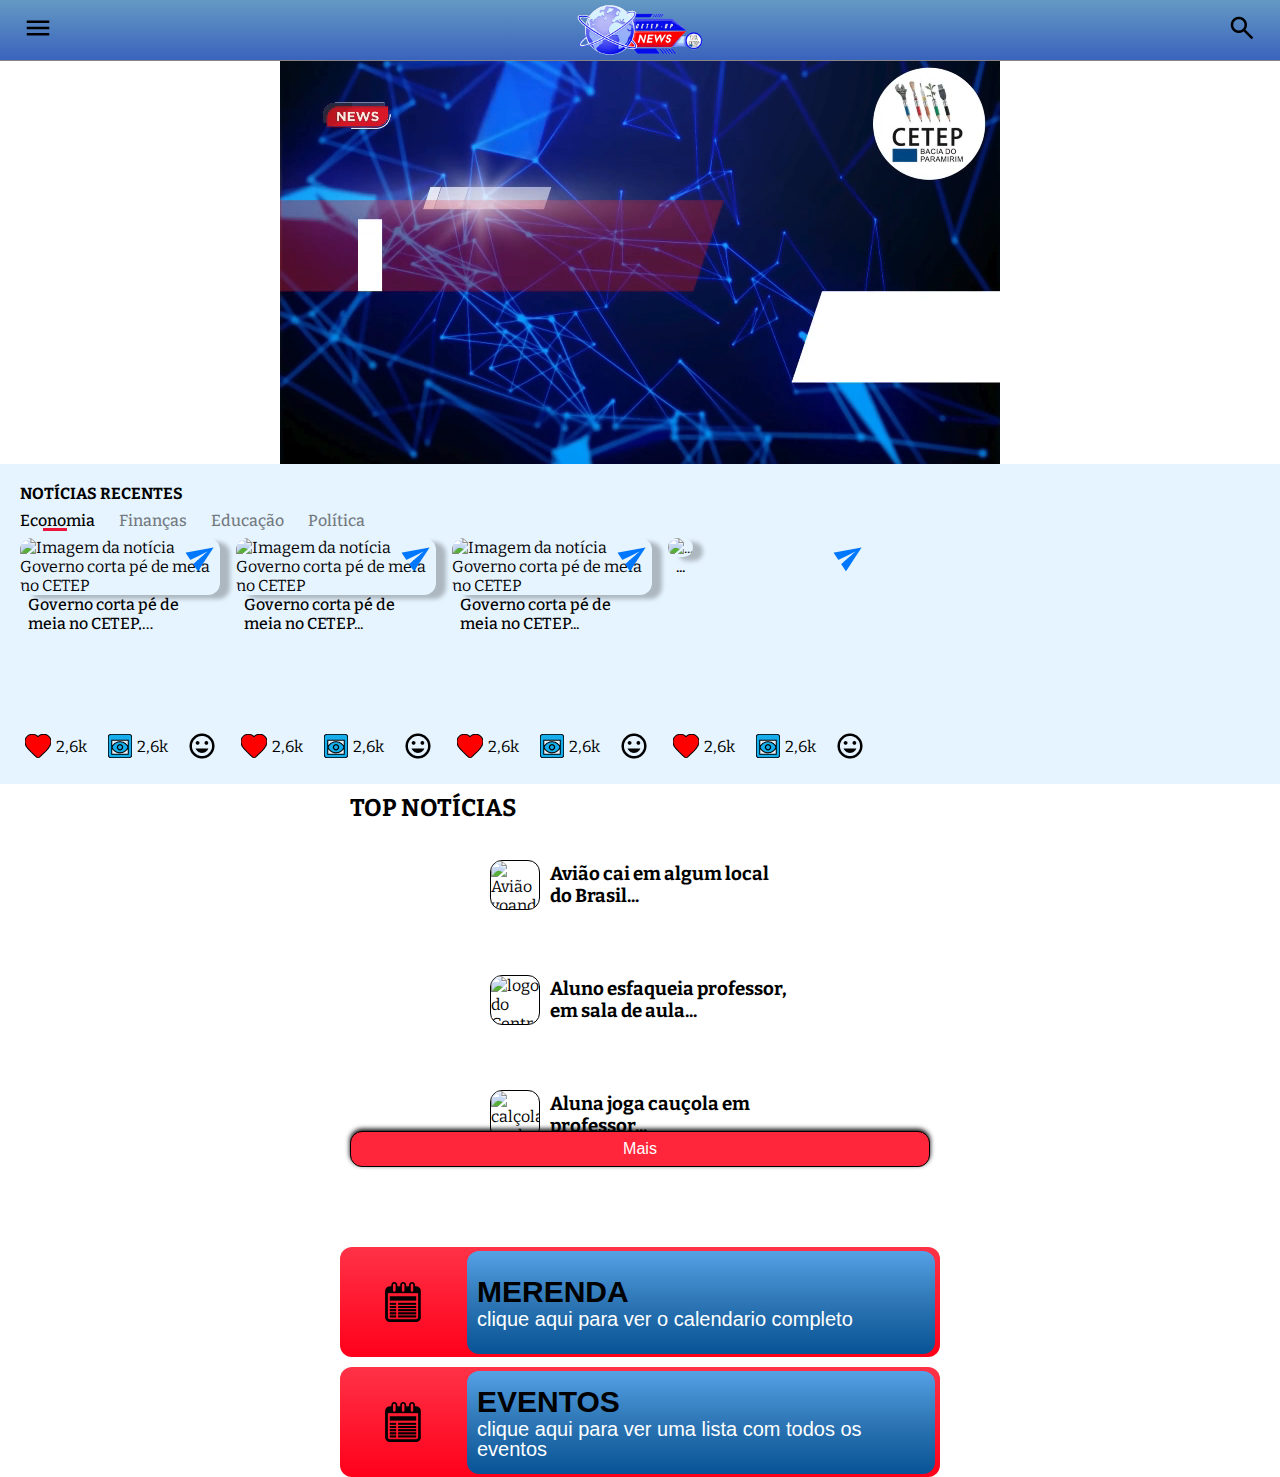
==== commit 626c72d1: "concluí as recent news em questão de design, e adicionei uma imagem para colocar de fundo no banner " ====
--- a/index.html
+++ b/index.html
@@ -76,21 +76,67 @@
               <figure class="recent-news__figure">
                 <img
                   class="recent-news__figure-img"
-                  src="/assets/imagens/881771d2-0f5d-41e9-b024-b5e7a194ac9a.png"
+                  src="https://jornaldia.com.br/wp-content/uploads/2024/03/image-218.png"
+                  alt="Imagem da notícia Governo corta pé de meia no CETEP"
+                />
+                <figcaption class="recent-news__figure-description">
+                  Governo corta pé de meia no CETEP, Governo corta pé de meia no CETEP,Governo corta pé de meia no CETEP,Governo corta pé de meia no CETEP,Governo corta pé de meia no CETEP,Governo corta pé de meia no CETEP,Governo corta pé de meia no CETEP,Governo corta pé de meia no CETEP,Governo corta pé de meia no CETEP...
+                </figcaption>
+                <div class="recent-news__logo-send">
+                  <img
+                    class="recent-news__logo-send-icon"
+                    src="/assets/imagens/send.png"
+                    alt="Ícone de envio"
+                  />
+                </div>
+              </figure>
+              <div class="recent-news__reactions-flex-wrapper">
+                <div class="recent-news__flex-item">
+                  <img
+                    class="recent-news__flex-item-icon"
+                    src="/assets/imagens/favorite.png"
+                    alt="Ícone de coração"
+                  />
+                  <span class="recent-news__flex-item-amount">2,6k</span>
+                </div>
+                <div class="recent-news__flex-item">
+                  <img
+                    class="recent-news__flex-item-icon"
+                    src="/assets/imagens/preview@2x.png"
+                    alt="Ícone de visualizações"
+                  />
+                  <span class="recent-news__flex-item-amount">2,6k</span>
+                </div>
+                <div class="recent-news__flex-item">
+                  <img
+                    class="recent-news__flex-item-icon"
+                    src="/assets/imagens/mood.png"
+                    alt="Ícone de reação"
+                  />
+                </div>
+              </div>
+            </article>
+          </li>
+          <li class="recent-news__list-item">
+            <article class="recent-news__article">
+              <figure class="recent-news__figure">
+                <img
+                  class="recent-news__figure-img"
+                  src="https://jornaldia.com.br/wp-content/uploads/2024/03/image-218.png"
                   alt="Imagem da notícia Governo corta pé de meia no CETEP"
                 />
                 <figcaption class="recent-news__figure-description">
                   Governo corta pé de meia no CETEP...
                 </figcaption>
+                <div class="recent-news__logo-send">
+                  <img
+                    class="recent-news__logo-send-icon"
+                    src="/assets/imagens/send.png"
+                    alt="Ícone de envio"
+                  />
+                </div>
               </figure>
-              <div class="recent-news__logo-send">
-                <img
-                  class="recent-news__logo-send-icon"
-                  src="/assets/imagens/send.png"
-                  alt="Ícone de envio"
-                />
-              </div>
-              <div class="recent-news__flex-wrapper">
+              <div class="recent-news__reactions-flex-wrapper">
                 <div class="recent-news__flex-item">
                   <img
                     class="recent-news__flex-item-icon"
@@ -118,25 +164,71 @@
             </article>
           </li>
           <li class="recent-news__list-item">
-            <article class="recent-news__article"></article>
+            <article class="recent-news__article">
               <figure class="recent-news__figure">
                 <img
                   class="recent-news__figure-img"
-                  src="/assets/imagens/Noticia 1.png"
+                  src="https://jornaldia.com.br/wp-content/uploads/2024/03/image-218.png"
+                  alt="Imagem da notícia Governo corta pé de meia no CETEP"
+                />
+                <figcaption class="recent-news__figure-description">
+                  Governo corta pé de meia no CETEP...
+                </figcaption>
+                <div class="recent-news__logo-send">
+                  <img
+                    class="recent-news__logo-send-icon"
+                    src="/assets/imagens/send.png"
+                    alt="Ícone de envio"
+                  />
+                </div>
+              </figure>
+              <div class="recent-news__reactions-flex-wrapper">
+                <div class="recent-news__flex-item">
+                  <img
+                    class="recent-news__flex-item-icon"
+                    src="/assets/imagens/favorite.png"
+                    alt="Ícone de coração"
+                  />
+                  <span class="recent-news__flex-item-amount">2,6k</span>
+                </div>
+                <div class="recent-news__flex-item">
+                  <img
+                    class="recent-news__flex-item-icon"
+                    src="/assets/imagens/preview@2x.png"
+                    alt="Ícone de visualizações"
+                  />
+                  <span class="recent-news__flex-item-amount">2,6k</span>
+                </div>
+                <div class="recent-news__flex-item">
+                  <img
+                    class="recent-news__flex-item-icon"
+                    src="/assets/imagens/mood.png"
+                    alt="Ícone de reação"
+                  />
+                </div>
+              </div>
+            </article>
+          </li>
+          <li class="recent-news__list-item">
+            <article class="recent-news__article">
+              <figure class="recent-news__figure">
+                <img
+                  class="recent-news__figure-img"
+                  src="https://www.assistencialismo.com.br/wp-content/uploads/2024/02/b0cdeec2-b294-4e92-8bd0-47d6bc140ee1.jpeg"
                   alt="..."
                 />
                 <figcaption class="recent-news__figure-description">
                   ...
                 </figcaption>
+                <div class="recent-news__logo-send">
+                  <img
+                    class="recent-news__logo-send-icon"
+                    src="/assets/imagens/send.png"
+                    alt="Ícone de envio"
+                  />
+                </div>
               </figure>
-              <div class="recent-news__logo-send">
-                <img
-                  class="recent-news__logo-send-icon"
-                  src="/assets/imagens/send.png"
-                  alt="Ícone de envio"
-                />
-              </div>
-              <div class="recent-news__flex-wrapper">
+              <div class="recent-news__reactions-flex-wrapper">
                 <div class="recent-news__flex-item">
                   <img
                     class="recent-news__flex-item-icon"
--- a/assets/style/index.css
+++ b/assets/style/index.css
@@ -5,7 +5,8 @@
 }
 
 body {
-    padding-top: 60px; 
+    padding-top: 60px;
+    font-family: 'Bitter', serif;
 }
 
 .container {
@@ -14,8 +15,3 @@
     margin: 0 auto;
 }
 
-@media(min-width: 1400px) {
-    .container {
-        background-color: #cccccc33;
-    }
-}--- a/assets/style/recent-news.css
+++ b/assets/style/recent-news.css
@@ -15,7 +15,6 @@
 }
 
 .recent-news__title {
-    font-family: 'Bitter', serif;
     font-size: 1em;
     font-weight: 700;
     line-height: 19px;
@@ -66,10 +65,79 @@
     list-style: none;
 
     display: flex;
-    align-items: center;
-    gap: 5px;
+    gap: 16px;
 
     overflow-x: scroll;
     scrollbar-width: none;
 
+}
+
+.recent-news__article {
+    display: flex;
+    flex-direction: column;
+    justify-content: space-between;
+
+    gap: 15px;
+}
+
+.recent-news__figure {
+    width: 200px;
+    height: 175px;
+
+    position: relative;
+}
+
+.recent-news__figure-img {
+    width: 200px;
+    height: 130px;
+
+    object-fit: cover;
+
+    border-radius: 12px;
+
+    box-shadow: 10px 4px 4px 0px rgba(0, 0, 0, 0.25);
+
+}
+
+.recent-news__figure-description {
+    width: 80%;
+    padding-left: 8px;
+    line-height: 19px;
+    height: 35px;
+
+    font-weight: 500;
+
+    display: -webkit-box;
+    -webkit-box-orient: vertical;
+    -webkit-line-clamp: 2;
+
+    overflow: hidden;
+    text-overflow: ellipsis;
+}
+
+.recent-news__logo-send {
+    position: absolute;
+
+    z-index: 999;
+
+    top: 0;
+    right: 0;
+
+}
+
+.recent-news__reactions-flex-wrapper{
+    width: 100%;
+
+    padding: 5px;
+
+    display: flex;
+    align-items: center;
+    justify-content: space-between;
+}
+
+.recent-news__flex-item {
+    display: flex;
+    align-items: center;
+    justify-content: center;
+    gap: 5px;
 }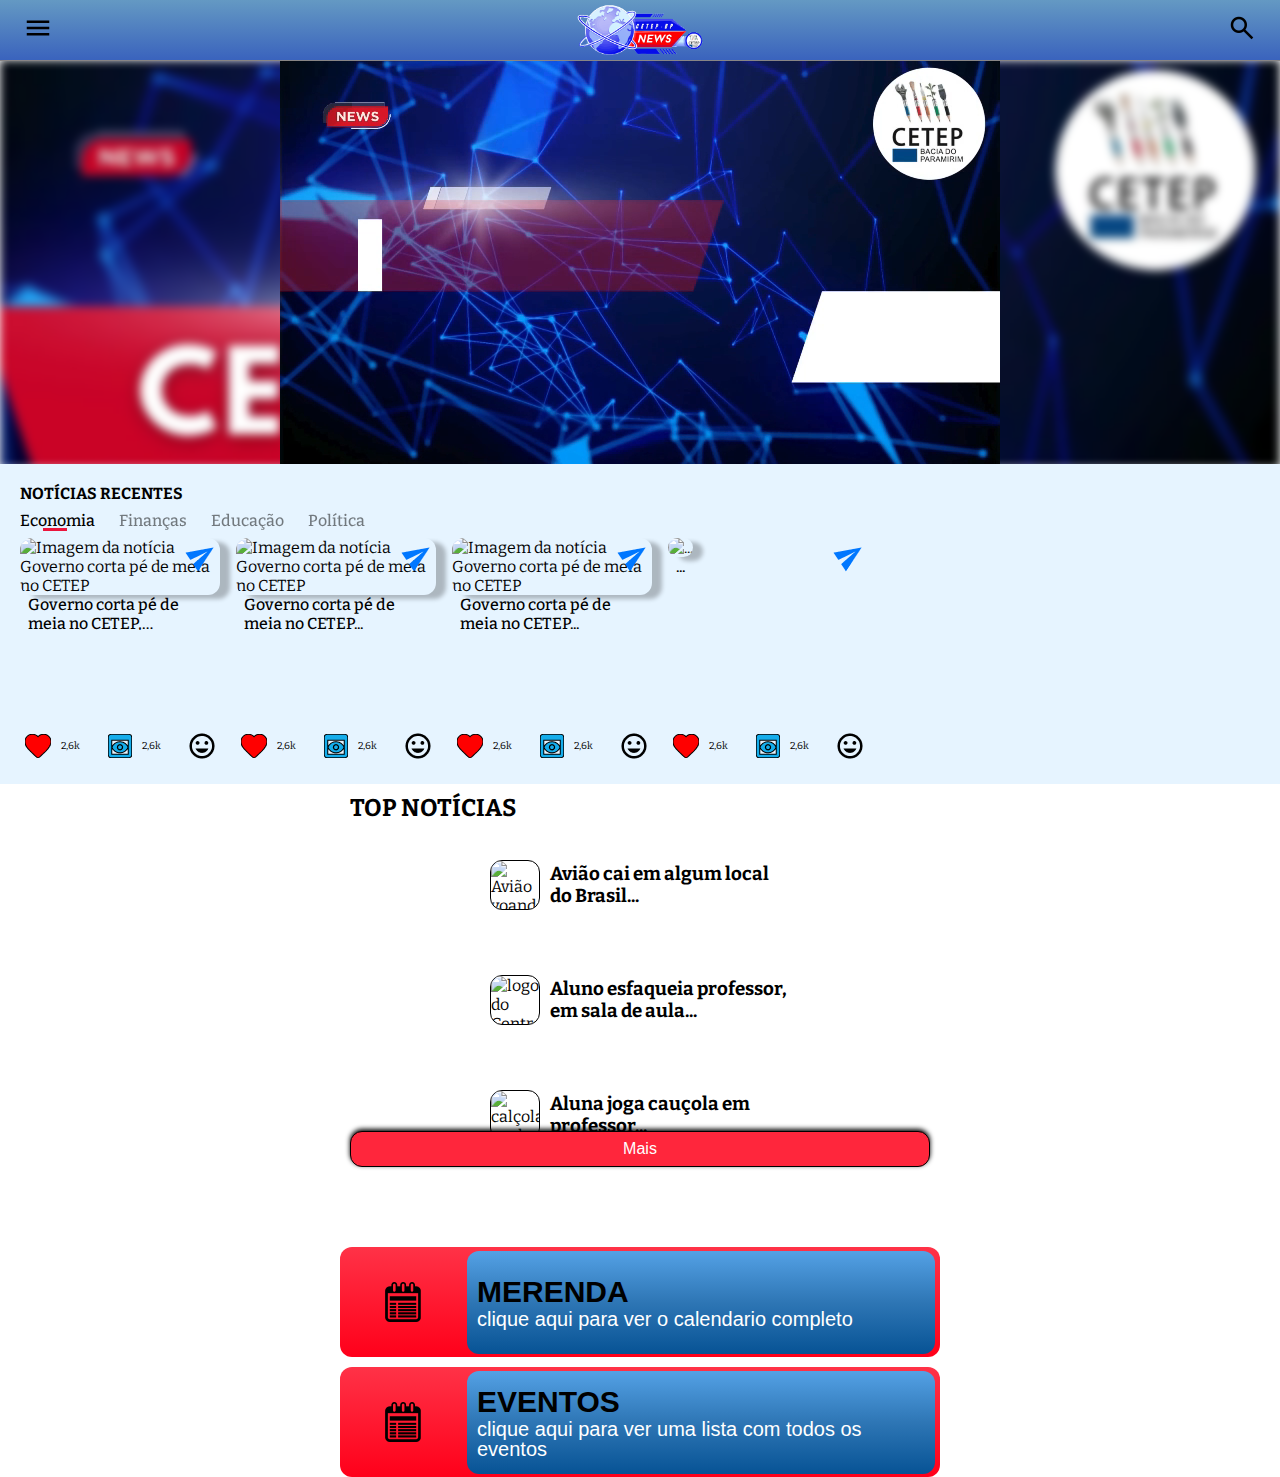
==== commit e8316ba6: "Atualizei a estilização do banner com uma imagem de fundo, e estou preparando o design para a versão" ====
--- a/index.html
+++ b/index.html
@@ -50,6 +50,7 @@
     </div>
     <main class="container">
       <section class="video-banner">
+        <div class="video-banner__rounded"></div>
         <div class="video-banner__container">
           <video
             muted
--- a/assets/style/header.css
+++ b/assets/style/header.css
@@ -43,9 +43,9 @@
 }
 
 .logo {
-    object-fit: contain;
+    object-fit: cover;
     width: 158px;  
-    height: auto;
+    height: 100%;
 }
 
 .header__center {
--- a/assets/style/video-banner.css
+++ b/assets/style/video-banner.css
@@ -4,6 +4,9 @@
     display: flex;
     align-items: center;
     justify-content: center;
+
+    position: relative;
+    overflow: hidden;
 }
 
 .video-banner__container {
@@ -11,6 +14,19 @@
     width: auto;
     max-width: 100%;
     overflow: hidden;
+}
+
+.video-banner__rounded {
+    position: absolute;
+
+    background-image: url('/assets/imagens/banner-rounded.png');
+    background-size: cover;
+    background-repeat: no-repeat;
+    z-index: -2;
+    filter: blur(5px);
+
+    width: 100%;
+    height: 100%;
 }
 
 .video-banner__container video {
@@ -22,4 +38,10 @@
     .video-banner {
         margin-top: -11px;
     }
+}
+
+@media(max-width: 720px) {
+    .video-banner__rounded {
+        display: none;
+    }
 }--- a/assets/style/recent-news.css
+++ b/assets/style/recent-news.css
@@ -139,5 +139,16 @@
     display: flex;
     align-items: center;
     justify-content: center;
-    gap: 5px;
+    gap: 10px;
+}
+
+.recent-news__flex-item-icon {
+    cursor: pointer;
+}
+
+.recent-news__flex-item-amount {
+    font-size: 10px;
+    line-height: 12px;
+
+    user-select: none;
 }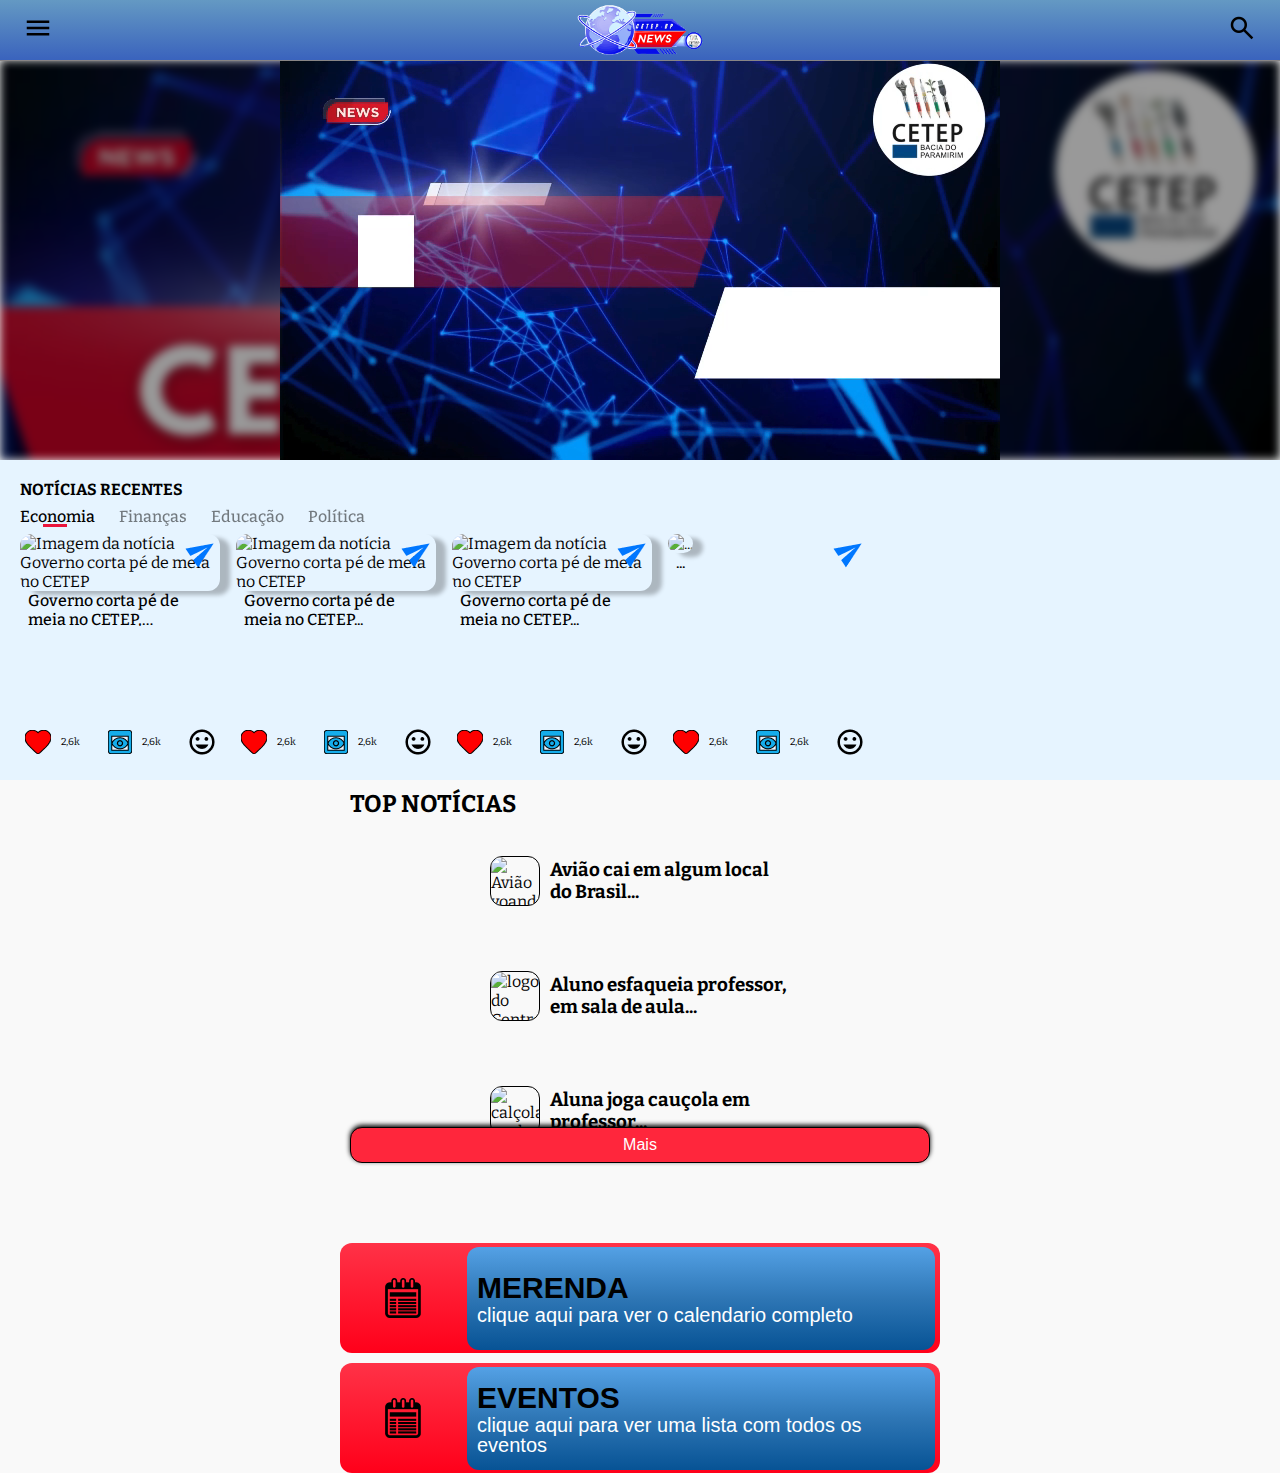
==== commit c7089b0b: "Corrigi o banner, adicionando uma sombra preta na imagem de fundo com o after e arrumei a distância " ====
--- a/index.html
+++ b/index.html
@@ -48,19 +48,19 @@
         <li></li>
       </ul>
     </div>
+    <section class="video-banner">
+      <div class="video-banner__rounded"></div>
+      <div class="video-banner__container">
+        <video
+          muted
+          autoplay
+          loop
+          src="/assets/banner-video/vinheta(720p).mp4"
+          type="video/mp4"
+        ></video>
+      </div>
+    </section>
     <main class="container">
-      <section class="video-banner">
-        <div class="video-banner__rounded"></div>
-        <div class="video-banner__container">
-          <video
-            muted
-            autoplay
-            loop
-            src="/assets/banner-video/vinheta(720p).mp4"
-            type="video/mp4"
-          ></video>
-        </div>
-      </section>
       <section class="recent-news">
         <h2 class="recent-news__title">NOTÍCIAS RECENTES</h2>
         <div class="recent-news__flex-wrapper">
--- a/assets/style/index.css
+++ b/assets/style/index.css
@@ -7,6 +7,7 @@
 body {
     padding-top: 60px;
     font-family: 'Bitter', serif;
+    background-color: #f9f9f9;
 }
 
 .container {
--- a/assets/style/video-banner.css
+++ b/assets/style/video-banner.css
@@ -1,6 +1,6 @@
 .video-banner {
     width: 100%;
-    height: auto;
+    max-height: 400px;
     display: flex;
     align-items: center;
     justify-content: center;
@@ -29,6 +29,21 @@
     height: 100%;
 }
 
+.video-banner__rounded::after {
+    content: '';
+
+    position: absolute;
+
+    width: 100%;
+    height: 100%;
+
+    background-color: black;
+
+    z-index: -1;
+
+    opacity: 0.4;
+}
+
 .video-banner__container video {
     width: 100%;
     object-fit: contain;
@@ -38,10 +53,4 @@
     .video-banner {
         margin-top: -11px;
     }
-}
-
-@media(max-width: 720px) {
-    .video-banner__rounded {
-        display: none;
-    }
 }--- a/assets/style/recent-news.css
+++ b/assets/style/recent-news.css
@@ -1,5 +1,4 @@
 .recent-news {
-    margin-top: -3.77px;
     padding: 20px;
 
     width: 100%;
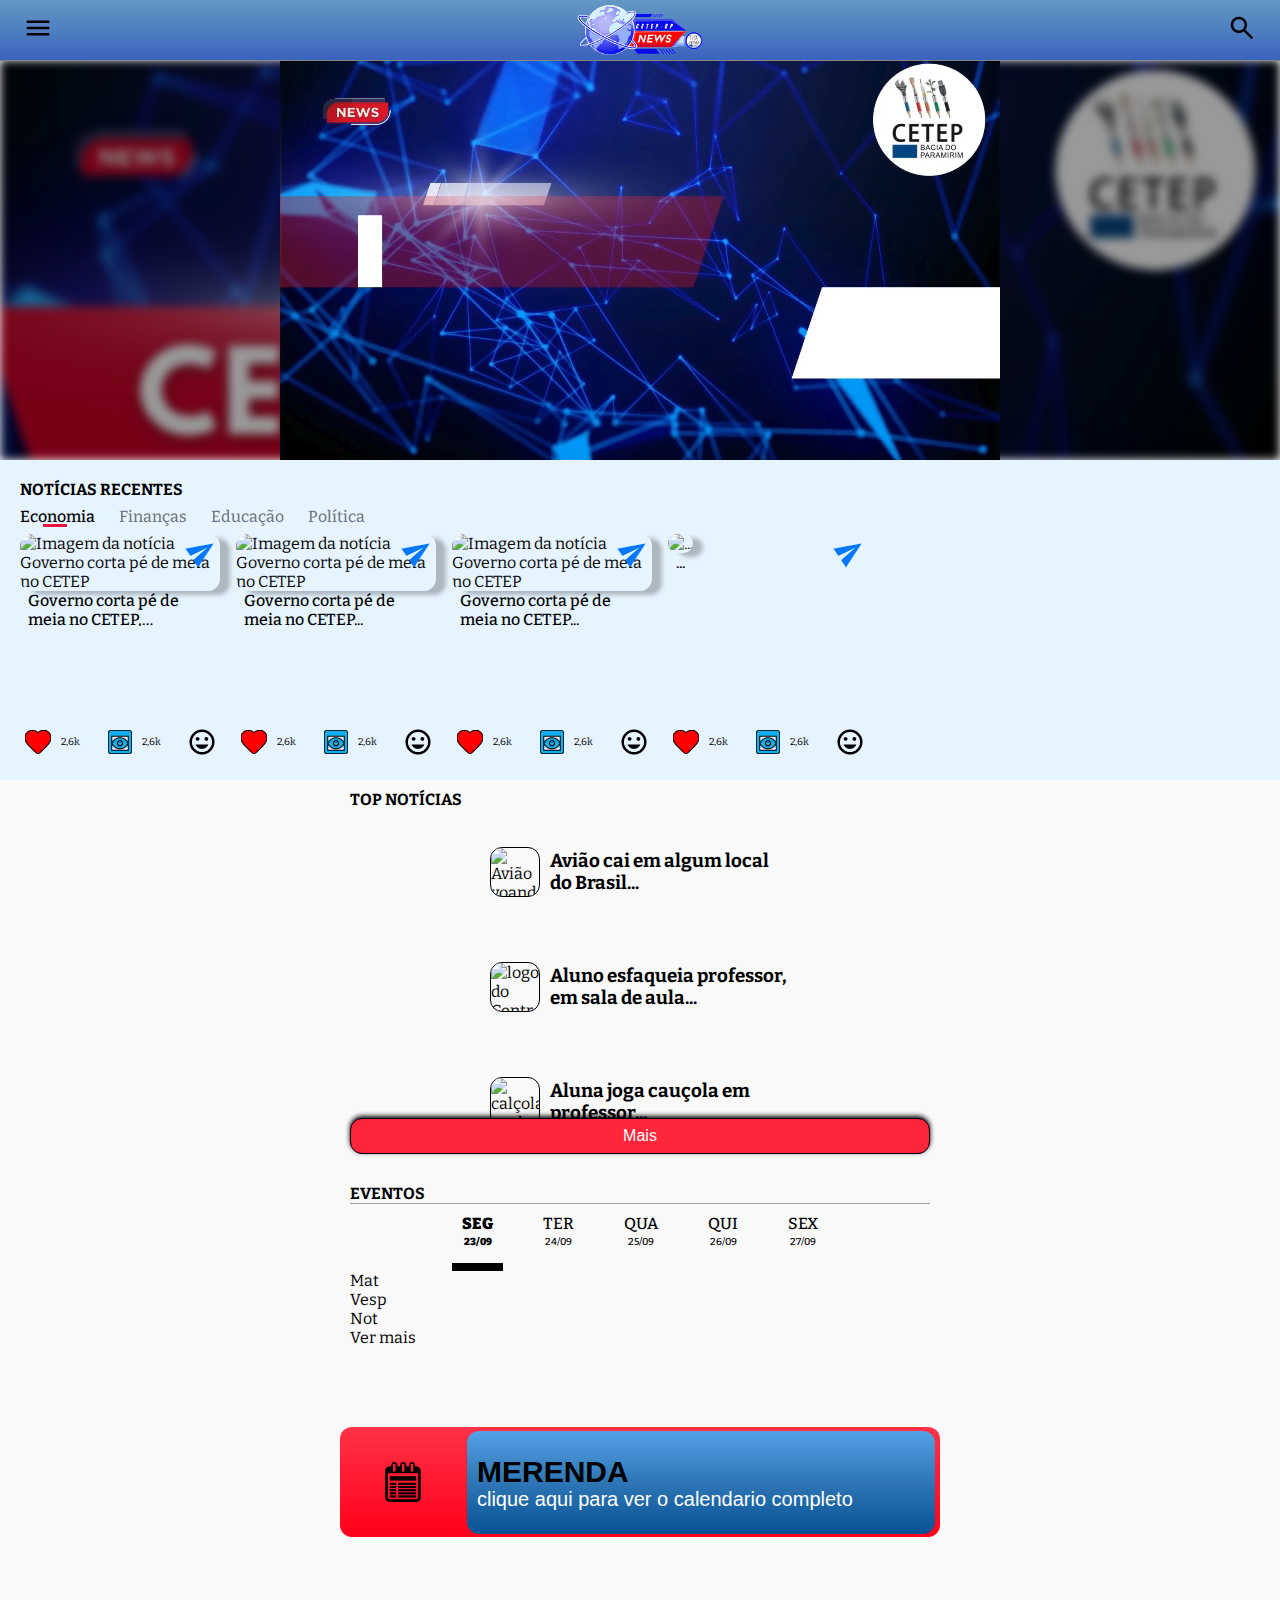
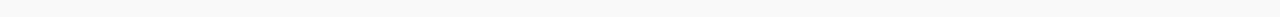
==== commit 11f08691: "Botão de eventos deletado, Adicionada sessão de eventos com sua repectiva estrutura, começo dos esti" ====
--- a/index.html
+++ b/index.html
@@ -14,6 +14,7 @@
     <link rel="stylesheet" href="/assets/style/video-banner.css" />
     <link rel="stylesheet" href="/assets/style/recent-news.css">
     <link rel="stylesheet" href="/assets/style/top_news.css" />
+    <link rel="stylesheet" href="/assets/style/events.css">
     <link rel="stylesheet" href="/assets/style/btn-event-snack.css" />
     <link rel="stylesheet" href="/assets/style/menu.css" />
 
@@ -300,8 +301,52 @@
           <button class="top-news__news__button">Mais</button>
         </div>
       </section>
-      <section>
-        <div class="bnt-container">
+      <section class="events">
+        <h2 class="events__title">Eventos</h2>
+        <div class="events__days-week">
+          <div class="events__day events__day-selected">
+            <span>Seg</span>
+            <span class="events__day__date">23/09</span>
+          </div>
+          <div class="events__day">
+            <span>Ter</span>
+            <span class="events__day__date">24/09</span>
+          </div>
+          <div class="events__day">
+            <span>Qua</span>
+            <span class="events__day__date">25/09</span>
+          </div>
+          <div class="events__day">
+            <span>Qui</span>
+            <span class="events__day__date">26/09</span>
+          </div>
+          <div class="events__day">
+            <span>Sex</span>
+            <span class="events__day__date">27/09</span>
+          </div>
+        </div>
+        <div class="events__turn">
+          <div>
+            <span>Mat</span>
+          </div>
+          <div>
+            <span>Vesp</span>
+          </div>
+          <div>
+            <span>Not</span>
+          </div>
+        </div>
+        <div class="events__preview">
+          <a>Ver mais</a>
+          <div>
+            <div></div>
+            <div></div>
+            <div></div>
+          </div>
+        </div>
+      </section>
+      <section class="btn">
+        <div class="btn-organizer">
           <div class="btn-container__flex-wrapper">
             <div class="bnt-container__container-icon">
               <img src="/assets/icons/list.png" alt="Ícone de lista" />
@@ -313,16 +358,6 @@
               </p>
             </button>
           </div>
-          <div class="btn-container__flex-wrapper">
-            <div class="bnt-container__container-icon">
-              <img src="/assets/icons/list.png" alt="Ícone de lista" />
-            </div>
-            <button class="bnt-container__btn">
-              <h3 class="bnt-container__btn__title">Eventos</h3>
-              <p class="bnt-container__btn__description">
-                clique aqui para ver uma lista com todos os eventos
-              </p>
-            </button>
           </div>
         </div>
       </section>
--- a/assets/style/top_news.css
+++ b/assets/style/top_news.css
@@ -1,12 +1,13 @@
 .top-news {
     max-width: 600px;
     padding: 0 10px;
-    margin: 0 auto;
+    margin: 0 auto 30px;
 }
 
 .top-news__title {
     padding: 10px 0;
     text-transform: uppercase;
+    font-size: 16px;
 }
 
 .top-news__container-news {
--- a/assets/style/events.css
+++ b/assets/style/events.css
@@ -0,0 +1,45 @@
+.events {
+    max-width: 600px;
+    padding: 0 10px;
+    margin: 0 auto;
+    line-height: 19.2px;
+}
+
+.events__title {
+    text-transform: uppercase;
+    font-size: 16px;
+    border-bottom: 1px solid #A0A0A0;
+}
+
+.events__days-week {
+    display: flex;
+    gap: 30px;
+    padding: 0 5px;
+    margin: 0 10px;
+    border-radius: 8px;
+    overflow-x: scroll;
+}
+
+.events__day {
+    display: flex;
+    padding: 10px;
+    flex-direction: column;
+    align-items: center;
+    text-transform: uppercase;
+    font-weight: 500;
+}
+
+.events__day-selected {
+    font-weight: 900;
+    border-bottom: 8px solid black;
+}
+
+.events__day__date {
+    font-size: 10px;
+}
+
+@media (min-width: 450px) {
+    .events__days-week {
+        justify-content: center;
+    }
+}--- a/assets/style/btn-event-snack.css
+++ b/assets/style/btn-event-snack.css
@@ -1,9 +1,9 @@
-.bnt-container {
+.btn-organizer {
     display: flex;
     flex-direction: column;
     gap: 10px;
     max-width: 600px;
-    margin: 80px auto 0;
+    margin: 80px auto;
 }
 
 .btn-container__flex-wrapper {
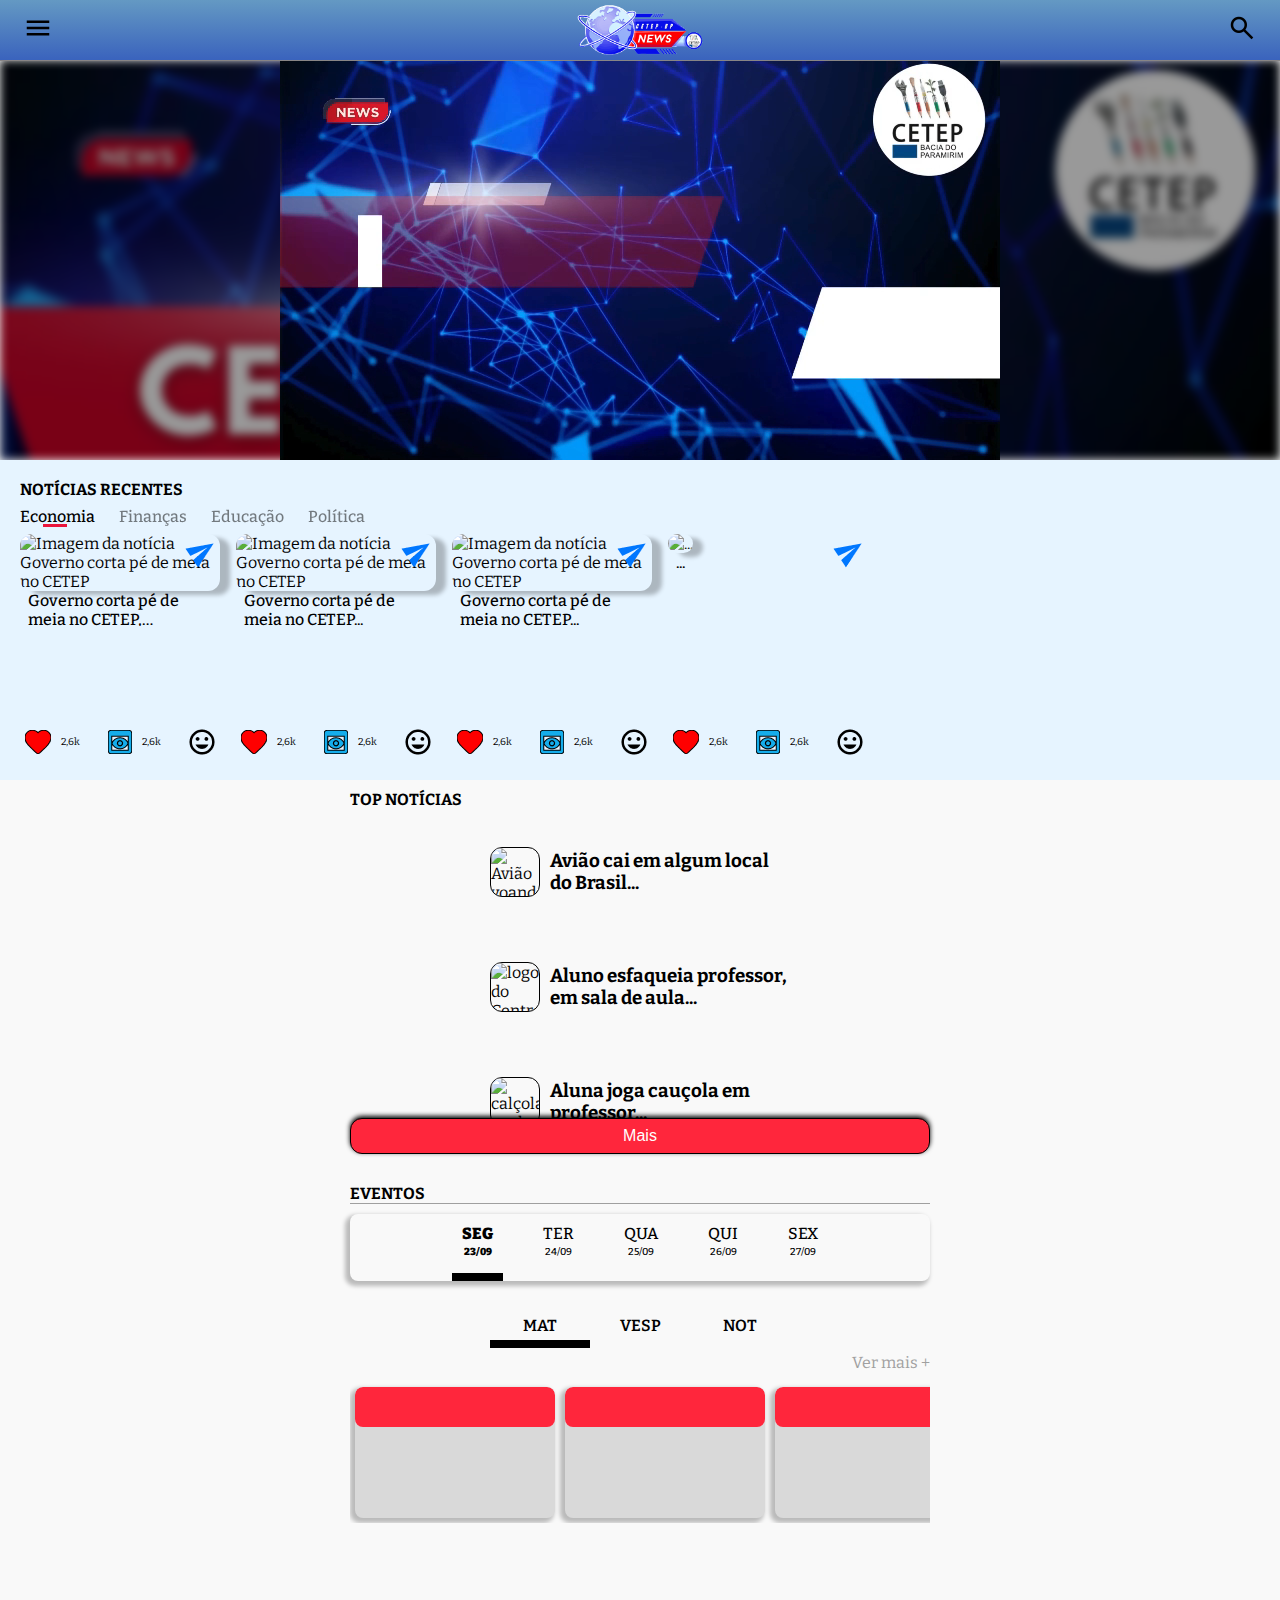
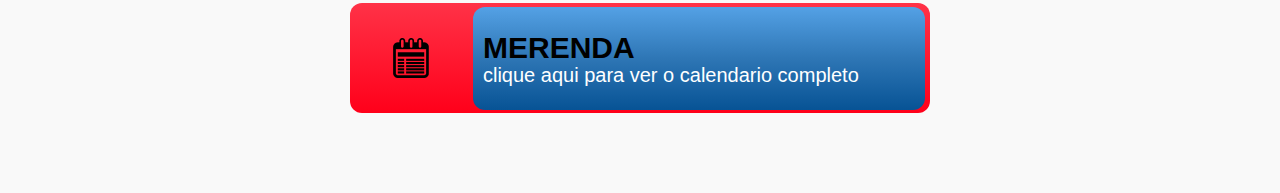
==== commit 31fad9cd: "Adicionado padding ao container do botão, terminado  a estilização da sessão dos turnos e sessão de " ====
--- a/index.html
+++ b/index.html
@@ -304,7 +304,7 @@
       <section class="events">
         <h2 class="events__title">Eventos</h2>
         <div class="events__days-week">
-          <div class="events__day events__day-selected">
+          <div class="events__day events__day--selected">
             <span>Seg</span>
             <span class="events__day__date">23/09</span>
           </div>
@@ -326,22 +326,35 @@
           </div>
         </div>
         <div class="events__turn">
-          <div>
+          <div class="events__turn__organizer events__turn__organizer--selected">
             <span>Mat</span>
           </div>
-          <div>
+          <div class="events__turn__organizer">
             <span>Vesp</span>
           </div>
-          <div>
+          <div class="events__turn__organizer">
             <span>Not</span>
           </div>
         </div>
         <div class="events__preview">
-          <a>Ver mais</a>
-          <div>
-            <div></div>
-            <div></div>
-            <div></div>
+          <a class="events__preview__see-more">Ver mais +</a>
+          <div class="events__preview__preview-events-container">
+            <div class="events__preview__content">
+              <div class="events__preview__header"></div>
+              <div class="events__preview__body"></div>
+            </div>
+            <div class="events__preview__content">
+              <div class="events__preview__header"></div>
+              <div class="events__preview__body"></div>
+            </div>
+            <div class="events__preview__content">
+              <div class="events__preview__header"></div>
+              <div class="events__preview__body"></div>
+            </div>
+            <div class="events__preview__content">
+              <div class="events__preview__header"></div>
+              <div class="events__preview__body"></div>
+            </div>
           </div>
         </div>
       </section>
--- a/assets/style/events.css
+++ b/assets/style/events.css
@@ -15,9 +15,11 @@
     display: flex;
     gap: 30px;
     padding: 0 5px;
-    margin: 0 10px;
+    margin: 10px 0 30px;
     border-radius: 8px;
     overflow-x: scroll;
+    scrollbar-width: none;
+    box-shadow: -3px 3px 4px 2px #00000040;
 }
 
 .events__day {
@@ -27,9 +29,10 @@
     align-items: center;
     text-transform: uppercase;
     font-weight: 500;
+    cursor: pointer;
 }
 
-.events__day-selected {
+.events__day--selected {
     font-weight: 900;
     border-bottom: 8px solid black;
 }
@@ -38,6 +41,62 @@
     font-size: 10px;
 }
 
+.events__turn {
+    display: flex;
+    justify-content: center;
+}
+
+.events__turn__organizer {
+    display: flex;
+    justify-content: center;
+    width: 100px;
+    padding: 5px 0;
+    text-transform: uppercase;
+    font-weight: 600;
+    margin-bottom: 5px;
+    cursor: pointer;
+}
+
+.events__turn__organizer--selected {
+    border-bottom: 8px solid black;
+}
+
+.events__preview {
+    max-width: 600px;
+    display: flex;
+    flex-direction: column;
+}
+
+.events__preview__see-more {
+    text-align: end;
+    color: #A0A0A0;
+    margin-bottom: 10px;
+}
+
+.events__preview__preview-events-container {
+    display: flex;
+    gap: 10px;
+    overflow-x: scroll;
+    scrollbar-width: none;
+    padding: 5px;
+}
+
+.events__preview__content {
+    flex: 0 0 200px;
+    width: 157px;
+    height: 131px;
+    background-color: #D9D9D9;
+    border-radius: 8px;
+    box-shadow: -3px 3px 4px 2px #00000040;
+    overflow: hidden;
+}
+
+.events__preview__header {
+    background-color: #FF263C;
+    height: 40px;
+    border-radius: 8px;
+}
+
 @media (min-width: 450px) {
     .events__days-week {
         justify-content: center;
--- a/assets/style/btn-event-snack.css
+++ b/assets/style/btn-event-snack.css
@@ -4,6 +4,7 @@
     gap: 10px;
     max-width: 600px;
     margin: 80px auto;
+    padding: 0 10px;
 }
 
 .btn-container__flex-wrapper {
